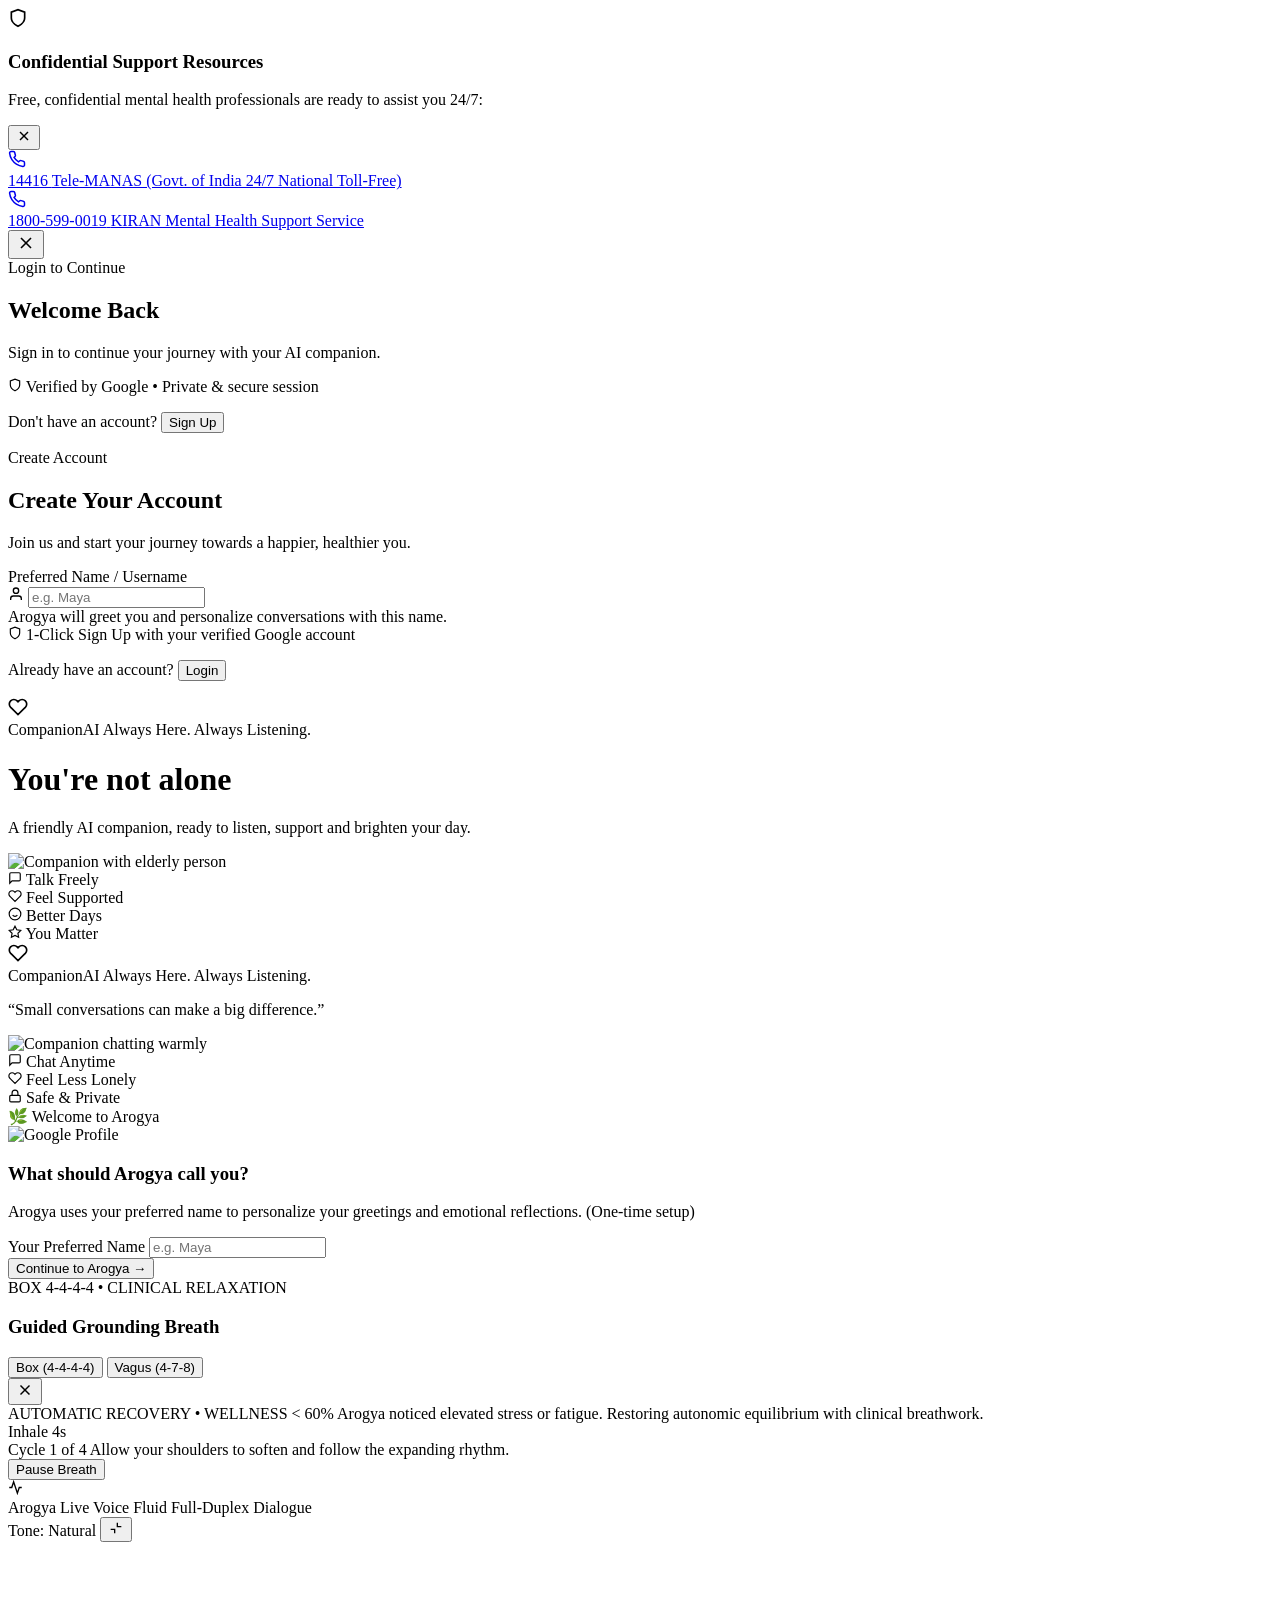
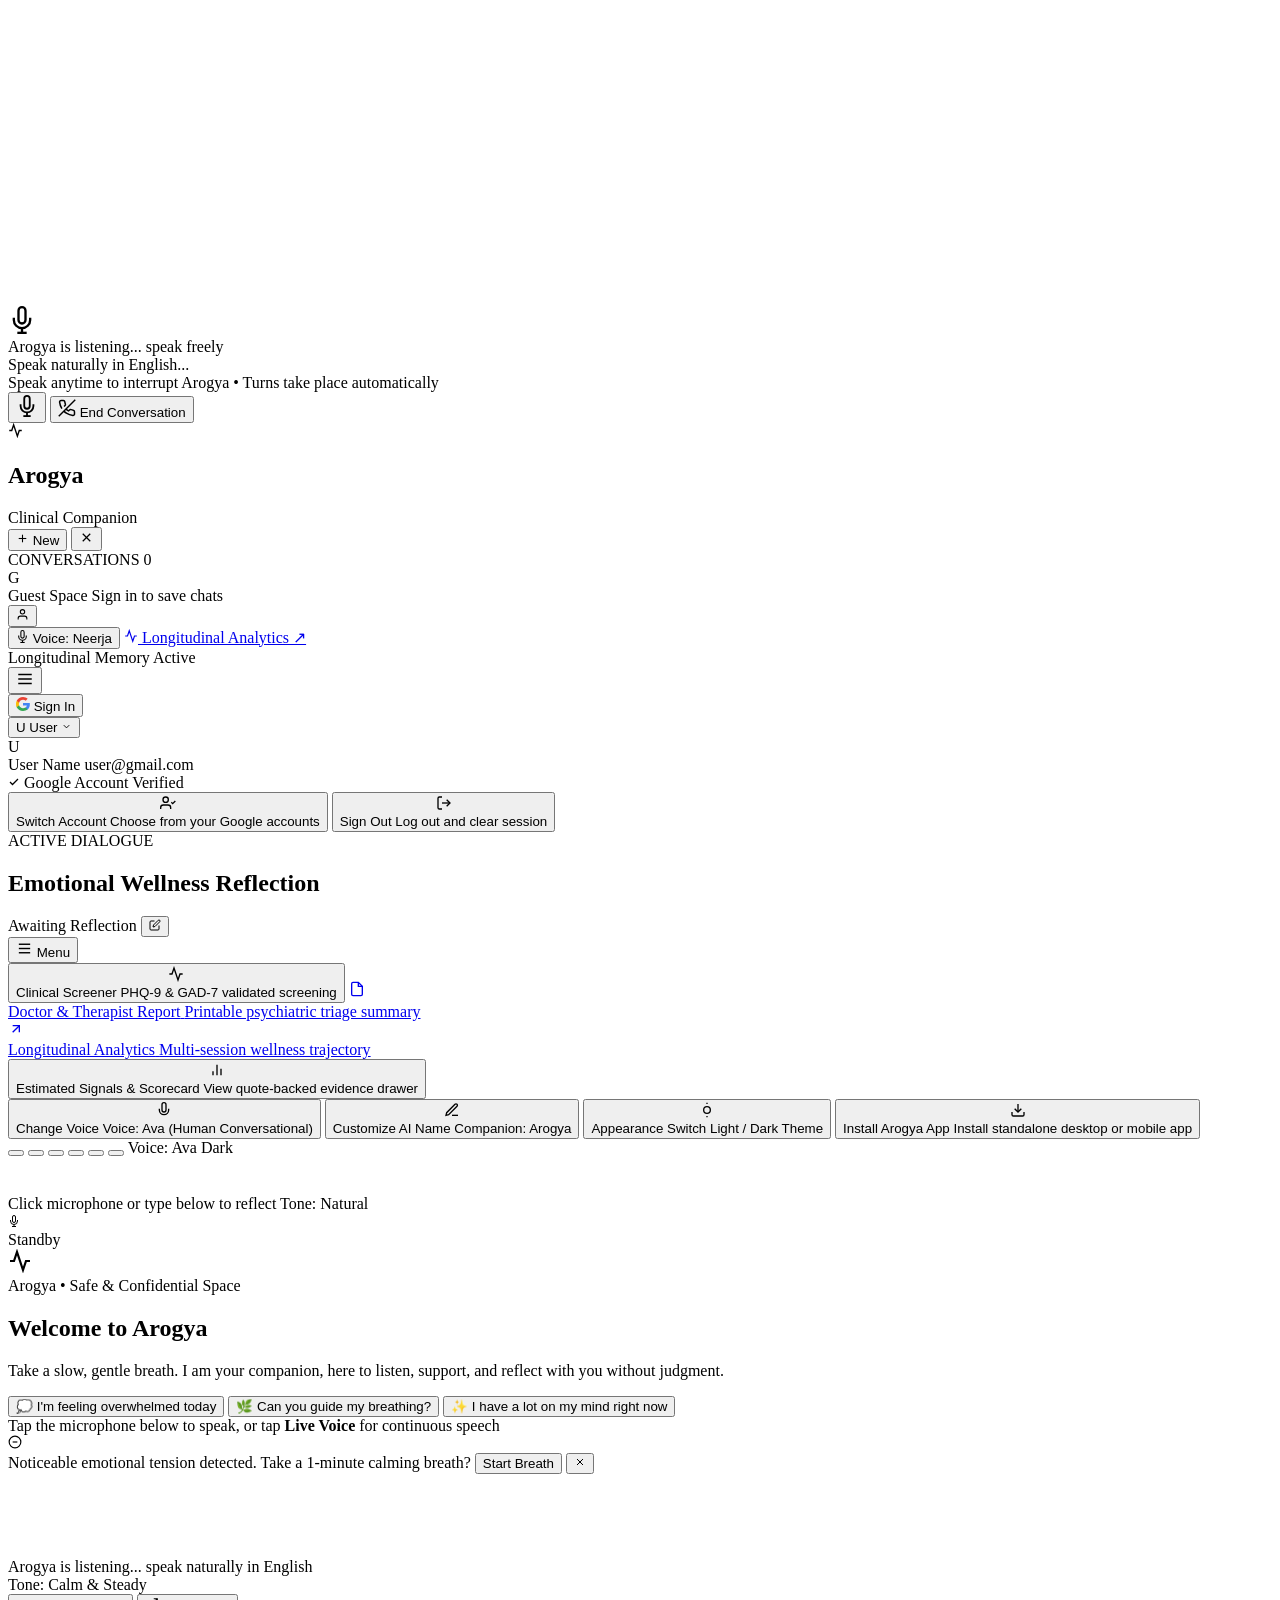
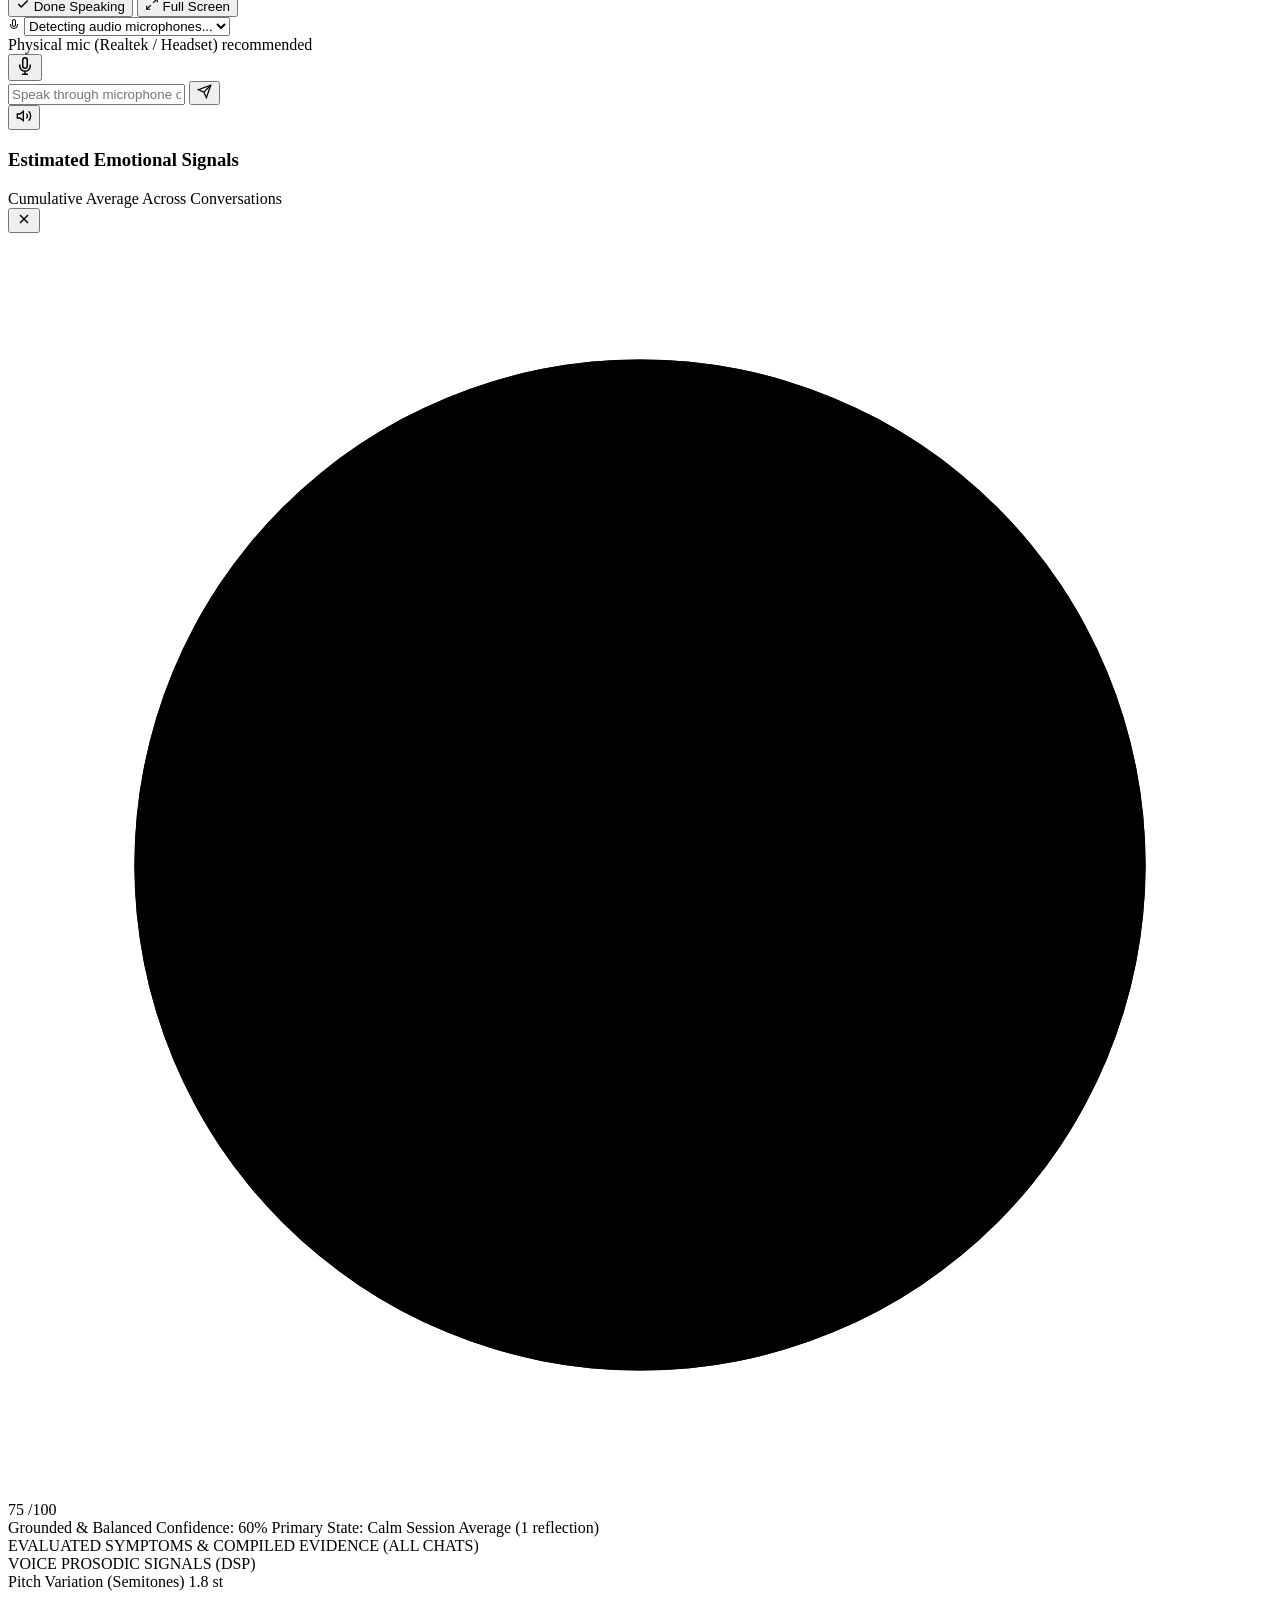
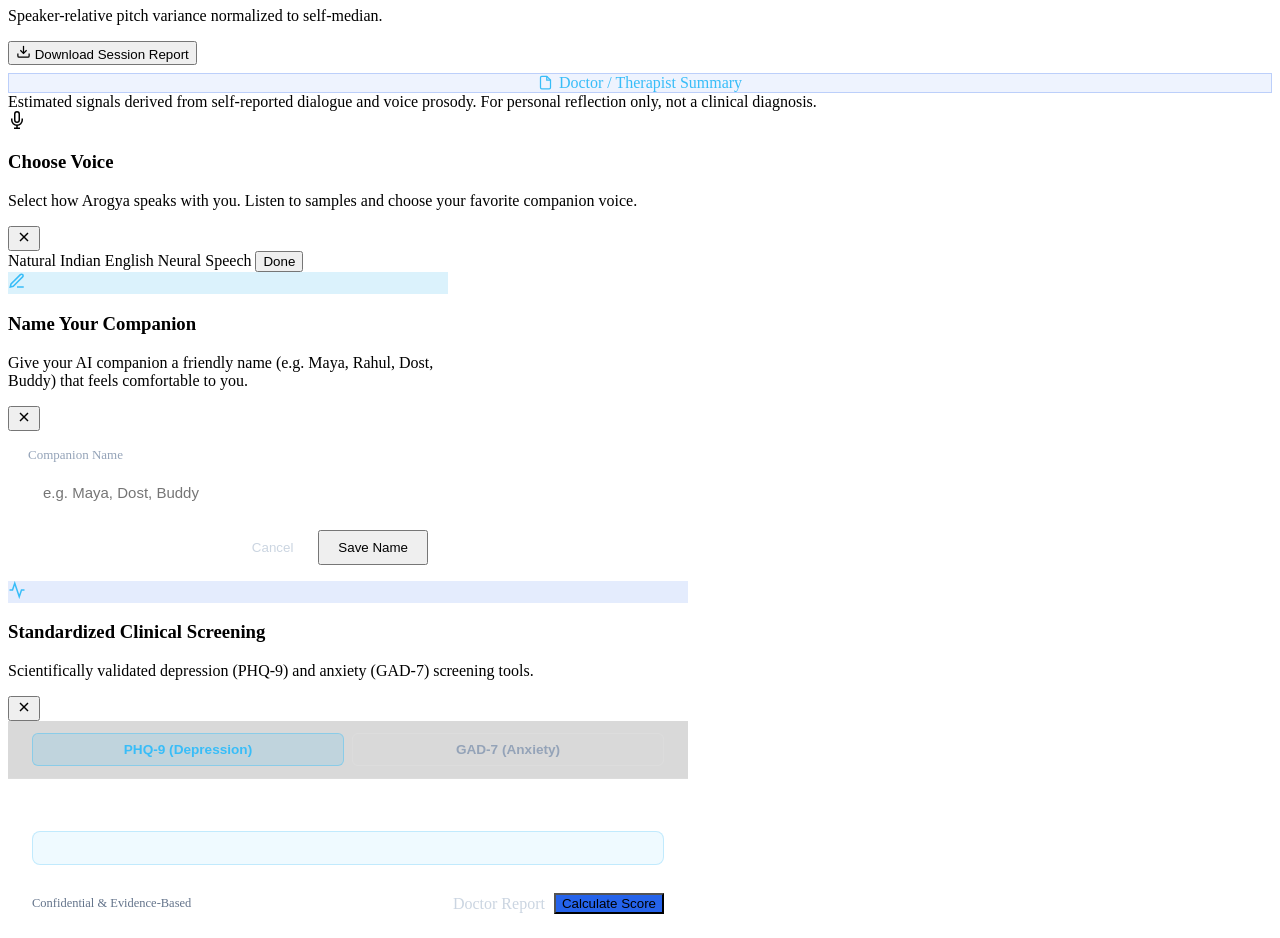
==== mental_health_voice_ai/static/index.html @ 8524fedb "feat: goal guidance without question loops, low-score calming routine, native Tamil audio, and custo" ====
<!DOCTYPE html>
<html lang="en" data-theme="dark">
<head>
    <meta charset="UTF-8">
    <meta name="viewport" content="width=device-width, initial-scale=1.0, maximum-scale=5.0, viewport-fit=cover">
    <title>Arogya • AI Mental Health & Voice Companion</title>
    <meta name="description" content="Speech-to-Speech Emotional Wellbeing Companion with Grounded Self-Reported Evidence and Long-Term Memory.">
    <!-- Google Fonts: Newsreader (Warm Serif), Plus Jakarta Sans (UI Geometric), Space Grotesk (Tabular Instrument) -->
    <link rel="preconnect" href="https://fonts.googleapis.com">
    <link rel="preconnect" href="https://fonts.gstatic.com" crossorigin>
    <link href="https://fonts.googleapis.com/css2?family=Newsreader:ital,opsz,wght@0,6..72,300;0,6..72,400;1,6..72,300;1,6..72,400&family=Plus+Jakarta+Sans:wght@400;500;600;700&family=Space+Grotesk:wght@400;500;600;700&display=swap" rel="stylesheet">
    <link rel="stylesheet" href="/static/style.css">
    <!-- PWA Manifest & Mobile Configuration -->
    <link rel="manifest" href="/manifest.json">
    <meta name="theme-color" content="#0a0a0c">
    <meta name="apple-mobile-web-app-capable" content="yes">
    <meta name="apple-mobile-web-app-status-bar-style" content="black-translucent">
    <meta name="apple-mobile-web-app-title" content="Arogya">
    <link rel="apple-touch-icon" href="/static/assets/icon-192.png">
    <!-- Google Identity Services (GSI) OAuth 2.0 Web SDK -->
    <script src="https://accounts.google.com/gsi/client" async defer></script>
</head>
<body>
    <!-- Crisis Safety Helpline Banner (Hidden by Default) -->
    <div id="crisisModal" class="crisis-modal-overlay hidden">
        <div class="crisis-card">
            <div class="crisis-header">
                <div class="crisis-icon-box">
                    <svg width="20" height="20" viewBox="0 0 24 24" fill="none" stroke="currentColor" stroke-width="2"><path d="M12 22s8-4 8-10V5l-8-3-8 3v7c0 6 8 10 8 10z"/></svg>
                </div>
                <div class="crisis-titles">
                    <h3>Confidential Support Resources</h3>
                    <p>Free, confidential mental health professionals are ready to assist you 24/7:</p>
                </div>
                <button id="closeCrisisBtn" class="crisis-close-btn" title="Dismiss">
                    <svg width="16" height="16" viewBox="0 0 24 24" fill="none" stroke="currentColor" stroke-width="2"><line x1="18" y1="6" x2="6" y2="18"/><line x1="6" y1="6" x2="18" y2="18"/></svg>
                </button>
            </div>
            <div class="crisis-helpline-grid" id="crisisHelplineGrid">
                <a href="tel:14416" class="helpline-badge">
                    <div class="helpline-call-icon">
                        <svg width="18" height="18" viewBox="0 0 24 24" fill="none" stroke="currentColor" stroke-width="2"><path d="M22 16.92v3a2 2 0 0 1-2.18 2 19.79 19.79 0 0 1-8.63-3.07 19.5 19.5 0 0 1-6-6 19.79 19.79 0 0 1-3.07-8.67A2 2 0 0 1 4.11 2h3a2 2 0 0 1 2 1.72 12.84 12.84 0 0 0 .7 2.81 2 2 0 0 1-.45 2.11L8.09 9.91a16 16 0 0 0 6 6l1.27-1.27a2 2 0 0 1 2.11-.45 12.84 12.84 0 0 0 2.81.7A2 2 0 0 1 22 16.92z"/></svg>
                    </div>
                    <div class="helpline-details">
                        <span class="helpline-number tabular-num">14416</span>
                        <span class="helpline-name">Tele-MANAS (Govt. of India 24/7 National Toll-Free)</span>
                    </div>
                </a>
                <a href="tel:18005990019" class="helpline-badge">
                    <div class="helpline-call-icon">
                        <svg width="18" height="18" viewBox="0 0 24 24" fill="none" stroke="currentColor" stroke-width="2"><path d="M22 16.92v3a2 2 0 0 1-2.18 2 19.79 19.79 0 0 1-8.63-3.07 19.5 19.5 0 0 1-6-6 19.79 19.79 0 0 1-3.07-8.67A2 2 0 0 1 4.11 2h3a2 2 0 0 1 2 1.72 12.84 12.84 0 0 0 .7 2.81 2 2 0 0 1-.45 2.11L8.09 9.91a16 16 0 0 0 6 6l1.27-1.27a2 2 0 0 1 2.11-.45 12.84 12.84 0 0 0 2.81.7A2 2 0 0 1 22 16.92z"/></svg>
                    </div>
                    <div class="helpline-details">
                        <span class="helpline-number tabular-num">1800-599-0019</span>
                        <span class="helpline-name">KIRAN Mental Health Support Service</span>
                    </div>
                </a>
            </div>
        </div>
    </div>

    <!-- Modern Sliding Authentication Interface (Login & Sign Up on One Page) -->
    <div id="loginGateModal" class="auth-modal-overlay hidden">
        <div class="auth-slider-shell">
            <!-- Close / Cancel button -->
            <button id="closeLoginGateBtn" class="slider-close-btn" title="Close" type="button">
                <svg width="20" height="20" viewBox="0 0 24 24" fill="none" stroke="currentColor" stroke-width="2"><line x1="18" y1="6" x2="6" y2="18"/><line x1="6" y1="6" x2="18" y2="18"/></svg>
            </button>

            <div class="auth-slider-card" id="authSliderCard">
                <!-- White Forms Container (Holds Login Form & Sign Up Form) -->
                <div class="auth-forms-track">
                    <!-- 1. LOGIN FORM PANEL (Right Side in Login state) -->
                    <div class="auth-form-panel form-panel-login" id="loginFormPanel">
                        <div class="form-header-row">
                            <div class="form-category-tag">
                                <span class="audio-waveform-icon">
                                    <i></i><i></i><i></i><i></i>
                                </span>
                                <span>Login to Continue</span>
                            </div>
                        </div>

                        <div class="form-hero-block">
                            <h2 class="form-title">Welcome Back</h2>
                            <p class="form-subtext">Sign in to continue your journey with your AI companion.</p>
                        </div>

                        <div class="form-action-body">
                            <!-- Google Sign-In Container for Login -->
                            <div class="google-auth-box">
                                <div id="gsiLoginButtonContainer" class="gsi-render-area"></div>
                                <div class="auth-guarantee-note">
                                    <svg width="14" height="14" viewBox="0 0 24 24" fill="none" stroke="currentColor" stroke-width="2"><path d="M12 22s8-4 8-10V5l-8-3-8 3v7c0 6 8 10 8 10z"/></svg>
                                    <span>Verified by Google • Private &amp; secure session</span>
                                </div>
                            </div>
                        </div>

                        <div class="form-footer-block">
                            <p class="switch-link-text">
                                Don't have an account? 
                                <button type="button" class="btn-slider-switch" id="sliderGoToSignUpBtn">Sign Up</button>
                            </p>
                        </div>
                    </div>

                    <!-- 2. SIGN UP FORM PANEL (Left Side in Sign Up state) -->
                    <div class="auth-form-panel form-panel-signup" id="signupFormPanel">
                        <div class="form-header-row">
                            <div class="form-category-tag">
                                <span class="audio-waveform-icon">
                                    <i></i><i></i><i></i><i></i>
                                </span>
                                <span>Create Account</span>
                            </div>
                        </div>

                        <div class="form-hero-block">
                            <h2 class="form-title">Create Your Account</h2>
                            <p class="form-subtext">Join us and start your journey towards a happier, healthier you.</p>
                        </div>

                        <div class="form-action-body">
                            <!-- Preferred Name input field for Sign Up -->
                            <div class="auth-field-group">
                                <label for="signupPreferredNameInput" class="auth-field-label">Preferred Name / Username</label>
                                <div class="auth-field-input-wrap">
                                    <svg class="field-icon" width="16" height="16" viewBox="0 0 24 24" fill="none" stroke="currentColor" stroke-width="2"><path d="M20 21v-2a4 4 0 0 0-4-4H8a4 4 0 0 0-4 4v2"/><circle cx="12" cy="7" r="4"/></svg>
                                    <input type="text" id="signupPreferredNameInput" class="auth-input-element" placeholder="e.g. Maya" maxlength="30" autocomplete="off" />
                                </div>
                                <span class="auth-field-hint">Arogya will greet you and personalize conversations with this name.</span>
                            </div>

                            <!-- Google Sign-Up Container -->
                            <div class="google-auth-box">
                                <div id="gsiSignupButtonContainer" class="gsi-render-area"></div>
                                <div class="auth-guarantee-note">
                                    <svg width="14" height="14" viewBox="0 0 24 24" fill="none" stroke="currentColor" stroke-width="2"><path d="M12 22s8-4 8-10V5l-8-3-8 3v7c0 6 8 10 8 10z"/></svg>
                                    <span>1-Click Sign Up with your verified Google account</span>
                                </div>
                            </div>
                        </div>

                        <div class="form-footer-block">
                            <p class="switch-link-text">
                                Already have an account? 
                                <button type="button" class="btn-slider-switch" id="sliderGoToLoginBtn">Login</button>
                            </p>
                        </div>
                    </div>
                </div>

                <!-- Dark Welcome Sliding Overlay Panel (Smooth horizontal sliding window) -->
                <div class="auth-dark-slider" id="authDarkSlider">
                    <!-- Left Overlay Content (Displayed during Login mode) -->
                    <div class="dark-overlay-content dark-content-login" id="darkContentLogin">
                        <div class="dark-brand-row">
                            <div class="dark-brand-badge">
                                <svg width="20" height="20" viewBox="0 0 24 24" fill="none" stroke="currentColor" stroke-width="2"><path d="M20.84 4.61a5.5 5.5 0 0 0-7.78 0L12 5.67l-1.06-1.06a5.5 5.5 0 0 0-7.78 7.78l1.06 1.06L12 21.23l7.78-7.78 1.06-1.06a5.5 5.5 0 0 0 0-7.78z"/></svg>
                            </div>
                            <div class="dark-brand-meta">
                                <span class="dark-brand-title">CompanionAI</span>
                                <span class="dark-brand-tag">Always Here. Always Listening.</span>
                            </div>
                        </div>

                        <div class="dark-hero-text">
                            <h1 class="dark-hero-heading">You're not alone</h1>
                            <p class="dark-hero-sub">A friendly AI companion, ready to listen, support and brighten your day.</p>
                        </div>

                        <div class="dark-art-frame">
                            <img src="/static/assets/companion_robot_elderly.jpg" alt="Companion with elderly person" class="dark-art-image" />
                        </div>

                        <div class="dark-pill-row">
                            <div class="dark-pill-item">
                                <svg width="14" height="14" viewBox="0 0 24 24" fill="none" stroke="currentColor" stroke-width="2"><path d="M21 15a2 2 0 0 1-2 2H7l-4 4V5a2 2 0 0 1 2-2h14a2 2 0 0 1 2 2z"/></svg>
                                <span>Talk Freely</span>
                            </div>
                            <div class="dark-pill-item">
                                <svg width="14" height="14" viewBox="0 0 24 24" fill="none" stroke="currentColor" stroke-width="2"><path d="M20.84 4.61a5.5 5.5 0 0 0-7.78 0L12 5.67l-1.06-1.06a5.5 5.5 0 0 0-7.78 7.78l1.06 1.06L12 21.23l7.78-7.78 1.06-1.06a5.5 5.5 0 0 0 0-7.78z"/></svg>
                                <span>Feel Supported</span>
                            </div>
                            <div class="dark-pill-item">
                                <svg width="14" height="14" viewBox="0 0 24 24" fill="none" stroke="currentColor" stroke-width="2"><circle cx="12" cy="12" r="10"/><path d="M8 14s1.5 2 4 2 4-2 4-2"/><line x1="9" y1="9" x2="9.01" y2="9"/><line x1="15" y1="9" x2="15.01" y2="9"/></svg>
                                <span>Better Days</span>
                            </div>
                            <div class="dark-pill-item">
                                <svg width="14" height="14" viewBox="0 0 24 24" fill="none" stroke="currentColor" stroke-width="2"><polygon points="12 2 15.09 8.26 22 9.27 17 14.14 18.18 21.02 12 17.77 5.82 21.02 7 14.14 2 9.27 8.91 8.26 12 2"/></svg>
                                <span>You Matter</span>
                            </div>
                        </div>
                    </div>

                    <!-- Right Overlay Content (Displayed during Sign Up mode) -->
                    <div class="dark-overlay-content dark-content-signup" id="darkContentSignup">
                        <div class="dark-brand-row">
                            <div class="dark-brand-badge">
                                <svg width="20" height="20" viewBox="0 0 24 24" fill="none" stroke="currentColor" stroke-width="2"><path d="M20.84 4.61a5.5 5.5 0 0 0-7.78 0L12 5.67l-1.06-1.06a5.5 5.5 0 0 0-7.78 7.78l1.06 1.06L12 21.23l7.78-7.78 1.06-1.06a5.5 5.5 0 0 0 0-7.78z"/></svg>
                            </div>
                            <div class="dark-brand-meta">
                                <span class="dark-brand-title">CompanionAI</span>
                                <span class="dark-brand-tag">Always Here. Always Listening.</span>
                            </div>
                        </div>

                        <div class="dark-hero-text">
                            <p class="dark-quote-text">“Small conversations can make a big difference.”</p>
                        </div>

                        <div class="dark-art-frame">
                            <img src="/static/assets/companion_robot_chatting.jpg" alt="Companion chatting warmly" class="dark-art-image" />
                        </div>

                        <div class="dark-pill-row">
                            <div class="dark-pill-item">
                                <svg width="14" height="14" viewBox="0 0 24 24" fill="none" stroke="currentColor" stroke-width="2"><path d="M21 15a2 2 0 0 1-2 2H7l-4 4V5a2 2 0 0 1 2-2h14a2 2 0 0 1 2 2z"/></svg>
                                <span>Chat Anytime</span>
                            </div>
                            <div class="dark-pill-item">
                                <svg width="14" height="14" viewBox="0 0 24 24" fill="none" stroke="currentColor" stroke-width="2"><path d="M20.84 4.61a5.5 5.5 0 0 0-7.78 0L12 5.67l-1.06-1.06a5.5 5.5 0 0 0-7.78 7.78l1.06 1.06L12 21.23l7.78-7.78 1.06-1.06a5.5 5.5 0 0 0 0-7.78z"/></svg>
                                <span>Feel Less Lonely</span>
                            </div>
                            <div class="dark-pill-item">
                                <svg width="14" height="14" viewBox="0 0 24 24" fill="none" stroke="currentColor" stroke-width="2"><rect x="3" y="11" width="18" height="11" rx="2" ry="2"/><path d="M7 11V7a5 5 0 0 1 10 0v4"/></svg>
                                <span>Safe &amp; Private</span>
                            </div>
                        </div>
                    </div>
                </div>
            </div>
        </div>
    </div>

    <!-- 1-Time User Display Name Entry Modal (One-time setup after initial Google login) -->
    <div id="onboardingNameModal" class="auth-modal-overlay hidden">
        <div class="auth-modal-card onboarding-card">
            <div class="auth-modal-header">
                <div class="auth-brand-badge">
                    <span>🌿 Welcome to Arogya</span>
                </div>
            </div>

            <div class="auth-modal-body">
                <div class="onboarding-avatar-preview">
                    <img id="onboardingUserAvatar" class="onboarding-avatar-img" src="" alt="Google Profile" />
                </div>
                <h3 class="auth-modal-title">What should Arogya call you?</h3>
                <p class="auth-modal-desc">
                    Arogya uses your preferred name to personalize your greetings and emotional reflections. (One-time setup)
                </p>

                <form id="onboardingNameForm" class="onboarding-form" onsubmit="return false;">
                    <div class="onboarding-input-wrap">
                        <label for="onboardingNameInput" class="onboarding-label">Your Preferred Name</label>
                        <input type="text" id="onboardingNameInput" class="onboarding-input" placeholder="e.g. Maya" maxlength="30" required autocomplete="off" />
                    </div>
                    <button type="submit" id="submitOnboardingBtn" class="btn-onboarding-submit">
                        <span>Continue to Arogya →</span>
                    </button>
                </form>
            </div>
        </div>
    </div>

    <!-- Guided Calming Grounding Overlay (Box 4-4-4-4 & 4-7-8 Breathing with High-End Concentric Animation) -->
    <div id="groundingModal" class="grounding-modal-overlay hidden">
        <div class="grounding-container">
            <div class="grounding-header">
                <div class="grounding-title-group">
                    <span class="grounding-mode-badge" id="groundingModeBadge">BOX 4-4-4-4 • CLINICAL RELAXATION</span>
                    <h3 class="grounding-title">Guided Grounding Breath</h3>
                </div>
                <div class="grounding-controls-top">
                    <div class="breathing-mode-selector">
                        <button class="mode-btn active" id="modeBoxBtn" data-mode="box">Box (4-4-4-4)</button>
                        <button class="mode-btn" id="mode478Btn" data-mode="478">Vagus (4-7-8)</button>
                    </div>
                    <button id="closeGroundingBtn" class="crisis-close-btn" title="Exit Exercise">
                        <svg width="18" height="18" viewBox="0 0 24 24" fill="none" stroke="currentColor" stroke-width="2"><line x1="18" y1="6" x2="6" y2="18"/><line x1="6" y1="6" x2="18" y2="18"/></svg>
                    </button>
                </div>
            </div>

            <!-- Automatic Grounding Alert Banner (Triggers automatically when wellness < 60%) -->
            <div id="automaticGroundingBanner" class="auto-grounding-banner hidden">
                <span class="auto-badge">AUTOMATIC RECOVERY • WELLNESS &lt; 60%</span>
                <span class="auto-desc">Arogya noticed elevated stress or fatigue. Restoring autonomic equilibrium with clinical breathwork.</span>
            </div>

            <!-- Concentric Pulsing Breathing Animation Engine -->
            <div class="breathing-stage">
                <div class="breathing-ring ring-outer" id="ringOuter"></div>
                <div class="breathing-ring ring-middle" id="ringMiddle"></div>
                <div class="breathing-ring ring-inner" id="ringInner">
                    <div class="breathing-core">
                        <span class="phase-instruction" id="phaseInstruction">Inhale</span>
                        <span class="phase-countdown tabular-num" id="phaseCountdown">4s</span>
                    </div>
                </div>
            </div>

            <div class="grounding-footer">
                <div class="cycle-tracker">
                    <span class="cycle-text" id="cycleTrackerText">Cycle 1 of 4</span>
                    <span class="breathing-tip" id="breathingTip">Allow your shoulders to soften and follow the expanding rhythm.</span>
                </div>
                <button id="toggleBreathingBtn" class="btn-breathing-action">Pause Breath</button>
            </div>
        </div>
    </div>

    <!-- ChatGPT-Style Immersive Voice Mode Modal (Spectacular Reactive Sound & Tone Orb + Interruption + End Conversation) -->
    <div id="chatgptVoiceModal" class="chatgpt-voice-modal hidden">
        <div class="chatgpt-voice-backdrop"></div>
        <div class="chatgpt-voice-container">
            <!-- Top Bar -->
            <div class="chatgpt-voice-topbar">
                <div class="voice-topbar-brand">
                    <div class="brand-symbol">
                        <svg width="15" height="15" viewBox="0 0 24 24" fill="none" stroke="currentColor" stroke-width="2.2"><polyline points="22 12 18 12 15 21 9 3 6 12 2 12"/></svg>
                    </div>
                    <div class="voice-topbar-meta">
                        <span class="voice-mode-title">Arogya Live Voice</span>
                        <span class="voice-mode-sub" id="voiceSessionSubtitle">Fluid Full-Duplex Dialogue</span>
                    </div>
                </div>
                <div class="voice-topbar-actions">
                    <span class="voice-modal-tone-badge" id="modalToneBadge">Tone: Natural</span>
                    <button id="modalMinimizeBtn" class="btn-voice-minimize" title="Return to Chat View">
                        <svg width="16" height="16" viewBox="0 0 24 24" fill="none" stroke="currentColor" stroke-width="2"><polyline points="4 14 10 14 10 20"/><polyline points="20 10 14 10 14 4"/></svg>
                    </button>
                </div>
            </div>

            <!-- Central Stage: Spectacular Sound & Tone Reactive Voice Orb -->
            <div class="chatgpt-voice-stage">
                <div class="voice-orb-wrapper" id="voiceOrbWrapper">
                    <canvas id="voiceOrbCanvas" width="360" height="360"></canvas>
                    <div class="voice-orb-center-badge" id="voiceOrbCenterBadge">
                        <svg class="orb-mic-icon" width="28" height="28" viewBox="0 0 24 24" fill="none" stroke="currentColor" stroke-width="2">
                            <path d="M12 1a3 3 0 0 0-3 3v8a3 3 0 0 0 6 0V4a3 3 0 0 0-3-3z"/>
                            <path d="M19 10v2a7 7 0 0 1-14 0v-2"/>
                            <line x1="12" y1="19" x2="12" y2="23"/>
                            <line x1="8" y1="23" x2="16" y2="23"/>
                        </svg>
                    </div>
                </div>

                <!-- Live State, Subtitles, and Interruption Prompt -->
                <div class="voice-dialogue-card">
                    <div class="voice-state-pill" id="modalVoiceStatePill">
                        <span class="voice-pulsing-dot"></span>
                        <span id="modalVoiceStateText">Arogya is listening... speak freely</span>
                    </div>
                    <div class="voice-live-caption-area">
                        <div class="voice-user-live-text" id="modalUserLiveText">Speak naturally in English...</div>
                        <div class="voice-ai-live-text" id="modalAiLiveText"></div>
                    </div>
                    <div class="voice-interrupt-tip" id="voiceInterruptTip">
                        Speak anytime to interrupt Arogya • Turns take place automatically
                    </div>
                </div>
            </div>

            <!-- Bottom Control Bar with End Conversation Button -->
            <div class="chatgpt-voice-bottombar">
                <button id="modalMicToggleBtn" class="btn-voice-mic-large recording" title="Tap to finish turn or mute">
                    <svg width="22" height="22" viewBox="0 0 24 24" fill="none" stroke="currentColor" stroke-width="2">
                        <path d="M12 1a3 3 0 0 0-3 3v8a3 3 0 0 0 6 0V4a3 3 0 0 0-3-3z"/>
                        <path d="M19 10v2a7 7 0 0 1-14 0v-2"/>
                        <line x1="12" y1="19" x2="12" y2="23"/>
                        <line x1="8" y1="23" x2="16" y2="23"/>
                    </svg>
                </button>

                <!-- End Conversation Button: Closes voice mode and lists out full conversation transcript -->
                <button id="endConversationBtn" class="btn-end-conversation" title="End voice conversation and view full dialogue transcript">
                    <svg width="18" height="18" viewBox="0 0 24 24" fill="none" stroke="currentColor" stroke-width="2">
                        <path d="M10.68 13.31a16 16 0 0 0 3.41 2.6l1.27-1.27a2 2 0 0 1 2.11-.45 12.84 12.84 0 0 0 2.81.7 2 2 0 0 1 1.72 2v3a2 2 0 0 1-2.18 2 19.79 19.79 0 0 1-8.63-3.07 19.42 19.42 0 0 1-3.33-2.67m-2.67-3.34a19.79 19.79 0 0 1-3.07-8.63A2 2 0 0 1 4.11 2h3a2 2 0 0 1 2 1.72 12.84 12.84 0 0 0 .7 2.81 2 2 0 0 1-.45 2.11L8.09 9.91"/>
                        <line x1="23" y1="1" x2="1" y2="23"/>
                    </svg>
                    <span>End Conversation</span>
                </button>
            </div>
        </div>
    </div>

    <!-- App Layout: Wide Tranquil Two-Column with Slide-over Insights Drawer -->
    <div class="app-layout" id="appLayout">
        <!-- LEFT SIDEBAR: Sessions History & Voice Engine Switcher -->
        <aside class="sidebar" id="sidebar">
            <div class="sidebar-header">
                <div class="brand">
                    <div class="brand-symbol">
                        <svg width="15" height="15" viewBox="0 0 24 24" fill="none" stroke="currentColor" stroke-width="2.2"><polyline points="22 12 18 12 15 21 9 3 6 12 2 12"/></svg>
                    </div>
                    <div class="brand-info">
                        <h1 class="brand-title">Arogya</h1>
                        <span class="brand-tagline">Clinical Companion</span>
                    </div>
                </div>
                <div class="sidebar-header-actions">
                    <button id="newSessionBtn" class="btn-new-session" title="Start New Session">
                        <svg width="13" height="13" viewBox="0 0 24 24" fill="none" stroke="currentColor" stroke-width="2"><line x1="12" y1="5" x2="12" y2="19"/><line x1="5" y1="12" x2="19" y2="12"/></svg>
                        <span>New</span>
                    </button>
                    <button id="closeSidebarBtn" class="close-sidebar-btn" title="Close Sidebar">
                        <svg width="15" height="15" viewBox="0 0 24 24" fill="none" stroke="currentColor" stroke-width="2"><line x1="18" y1="6" x2="6" y2="18"></line><line x1="6" y1="6" x2="18" y2="18"></line></svg>
                    </button>
                </div>
            </div>

            <!-- Sessions List -->
            <div class="sessions-section">
                <div class="section-title-row">
                    <span class="panel-section-label">CONVERSATIONS</span>
                    <span class="session-count-tag tabular-num" id="sessionCountTag">0</span>
                </div>
                <div class="sessions-list" id="sessionsList">
                    <!-- Populated dynamically -->
                </div>
            </div>

            <div class="sidebar-footer">
                <!-- User Profile Card in Sidebar -->
                <div class="sidebar-user-card" id="sidebarUserCard">
                    <div class="sidebar-user-avatar" id="sidebarUserAvatar">G</div>
                    <div class="sidebar-user-meta">
                        <span class="sidebar-user-name" id="sidebarUserName">Guest Space</span>
                        <span class="sidebar-user-status" id="sidebarUserEmail">Sign in to save chats</span>
                    </div>
                    <button id="sidebarAuthBtn" class="btn-sidebar-auth" title="Manage Account / Switch User">
                        <svg width="13" height="13" viewBox="0 0 24 24" fill="none" stroke="currentColor" stroke-width="2"><path d="M20 21v-2a4 4 0 0 0-4-4H8a4 4 0 0 0-4 4v2"/><circle cx="12" cy="7" r="4"/></svg>
                    </button>
                </div>
                <button type="button" id="sidebarVoiceSelectorBtn" class="btn-sidebar-voice" title="Choose Voice Model">
                    <svg width="13" height="13" viewBox="0 0 24 24" fill="none" stroke="currentColor" stroke-width="2">
                        <path d="M12 1a3 3 0 0 0-3 3v8a3 3 0 0 0 6 0V4a3 3 0 0 0-3-3z"/>
                        <path d="M19 10v2a7 7 0 0 1-14 0v-2"/>
                        <line x1="12" y1="19" x2="12" y2="23"/>
                        <line x1="8" y1="23" x2="16" y2="23"/>
                    </svg>
                    <span id="sidebarVoiceLabel">Voice: Neerja</span>
                </button>
                <a href="/analytics" class="btn-sidebar-analytics" id="sidebarAnalyticsLink" title="View Longitudinal Analytics & Trajectory">
                    <svg width="14" height="14" viewBox="0 0 24 24" fill="none" stroke="currentColor" stroke-width="2"><polyline points="22 12 18 12 15 21 9 3 6 12 2 12"/></svg>
                    <span>Longitudinal Analytics ↗</span>
                </a>
                <div class="memory-indicator">
                    <span class="memory-dot"></span>
                    <span>Longitudinal Memory Active</span>
                </div>
            </div>
        </aside>

        <!-- Mobile Sidebar Backdrop -->
        <div id="sidebarBackdrop" class="sidebar-backdrop hidden"></div>

        <!-- CENTER STAGE: Clean, Spacious Conversation Stream -->
        <main class="main-stage">
            <header class="stage-header">
                <div class="header-left">
                    <button id="mobileMenuBtn" class="mobile-menu-btn" title="Open Sessions Sidebar">
                        <svg width="18" height="18" viewBox="0 0 24 24" fill="none" stroke="currentColor" stroke-width="2"><line x1="3" y1="12" x2="21" y2="12"></line><line x1="3" y1="6" x2="21" y2="6"></line><line x1="3" y1="18" x2="21" y2="18"></line></svg>
                    </button>

                    <!-- Top-Left Corner User Profile Widget & Pop-like Window -->
                    <div class="user-corner-widget" id="userCornerWidget">
                        <!-- Sign In Button (Displayed when logged out) -->
                        <button id="authSignInBtn" class="btn-corner-signin hidden" title="Sign In with Google">
                            <svg class="google-icon" width="14" height="14" viewBox="0 0 24 24">
                                <path fill="#4285F4" d="M23.745 12.27c0-.7-.06-1.4-.19-2.07H12v4.51h6.6c-.29 1.52-1.14 2.8-2.4 3.66v3.05h3.88c2.27-2.09 3.665-5.17 3.665-9.15z"/>
                                <path fill="#34A853" d="M12 24c3.24 0 5.95-1.08 7.93-2.91l-3.88-3.05c-1.08.72-2.45 1.16-4.05 1.16-3.12 0-5.77-2.1-6.72-4.93H1.24v3.15C3.26 21.46 7.34 24 12 24z"/>
                                <path fill="#FBBC05" d="M5.28 14.27c-.25-.72-.38-1.49-.38-2.27s.13-1.55.38-2.27V6.58H1.24C.45 8.16 0 9.98 0 12c0 2.02.45 3.84 1.24 5.42l4.04-3.15z"/>
                                <path fill="#EA4335" d="M12 4.75c1.77 0 3.35.61 4.6 1.8l3.42-3.42C17.95 1.19 15.24 0 12 0 7.34 0 3.26 2.54 1.24 6.58l4.04 3.15c.95-2.83 3.6-4.98 6.72-4.98z"/>
                            </svg>
                            <span>Sign In</span>
                        </button>

                        <!-- User Profile Pill (Displayed when logged in) -->
                        <div id="userProfileDropdown" class="user-corner-pill-wrap hidden">
                            <button id="userProfileBtn" class="btn-corner-user-pill" aria-haspopup="true" aria-expanded="false" title="Google Account Details">
                                <img id="userAvatarImg" class="corner-avatar-img hidden" src="" alt="Avatar" style="display:none;">
                                <span id="userAvatarFallback" class="corner-avatar-fallback">U</span>
                                <span id="userNameLabel" class="corner-user-name">User</span>
                                <svg class="pill-caret" width="11" height="11" viewBox="0 0 24 24" fill="none" stroke="currentColor" stroke-width="2"><polyline points="6 9 12 15 18 9"/></svg>
                            </button>

                            <!-- Pop-like Window containing User Info, Switch Account, and Sign Out -->
                            <div id="userProfilePopup" class="user-corner-popup hidden">
                                <div class="popup-user-card">
                                    <div class="popup-avatar-wrap">
                                        <img id="popupUserAvatar" class="popup-user-avatar hidden" src="" alt="Google Profile" style="display:none;" />
                                        <span id="popupUserAvatarFallback" class="popup-avatar-fallback">U</span>
                                        <span class="popup-online-dot" title="Authenticated with Google"></span>
                                    </div>
                                    <div class="popup-user-details">
                                        <span class="popup-user-name" id="popupUserName">User Name</span>
                                        <span class="popup-user-email" id="popupUserEmail">user@gmail.com</span>
                                        <div class="popup-verified-tag">
                                            <svg width="12" height="12" viewBox="0 0 24 24" fill="none" stroke="currentColor" stroke-width="2.5"><polyline points="20 6 9 17 4 12"/></svg>
                                            <span>Google Account Verified</span>
                                        </div>
                                    </div>
                                </div>

                                <div class="popup-divider"></div>

                                <div class="popup-action-list">
                                    <!-- Switch Account Button: Prompts Google Account Chooser -->
                                    <button id="switchAccountBtn" class="popup-action-btn switch-account-btn" title="Choose from your available Google accounts">
                                        <svg width="16" height="16" viewBox="0 0 24 24" fill="none" stroke="currentColor" stroke-width="2">
                                            <path d="M16 21v-2a4 4 0 0 0-4-4H5a4 4 0 0 0-4 4v2"/>
                                            <circle cx="8.5" cy="7" r="4"/>
                                            <polyline points="17 11 19 13 23 9"/>
                                        </svg>
                                        <div class="action-btn-text">
                                            <span class="action-btn-title">Switch Account</span>
                                            <span class="action-btn-sub">Choose from your Google accounts</span>
                                        </div>
                                    </button>

                                    <!-- Sign Out Button -->
                                    <button id="signOutBtn" class="popup-action-btn sign-out-btn" title="Sign out of Arogya">
                                        <svg width="16" height="16" viewBox="0 0 24 24" fill="none" stroke="currentColor" stroke-width="2">
                                            <path d="M9 21H5a2 2 0 0 1-2-2V5a2 2 0 0 1 2-2h4"/>
                                            <polyline points="16 17 21 12 16 7"/>
                                            <line x1="21" y1="12" x2="9" y2="12"/>
                                        </svg>
                                        <div class="action-btn-text">
                                            <span class="action-btn-title">Sign Out</span>
                                            <span class="action-btn-sub">Log out and clear session</span>
                                        </div>
                                    </button>
                                </div>
                            </div>
                        </div>
                    </div>

                    <div class="header-title-meta">
                        <span class="session-category" id="currentSessionBadge">ACTIVE DIALOGUE</span>
                        <div class="heading-editable-wrap">
                            <h2 class="session-heading" id="currentSessionTitle">Emotional Wellness Reflection</h2>
                            <span class="header-score-pill score-neutral" id="headerScorePill" title="Live Mental Health Wellness Score">Awaiting Reflection</span>
                            <button id="editSessionTitleBtn" class="btn-icon-subtle" title="Rename Session">
                                <svg width="12" height="12" viewBox="0 0 24 24" fill="none" stroke="currentColor" stroke-width="2"><path d="M11 4H4a2 2 0 0 0-2 2v14a2 2 0 0 0 2 2h14a2 2 0 0 0 2-2v-7"/><path d="M18.5 2.5a2.121 2.121 0 0 1 3 3L12 15l-4 1 1-4 9.5-9.5z"/></svg>
                            </button>
                        </div>
                    </div>
                </div>

                <div class="header-right header-menu-container">
                    <!-- Single Consolidated Top-Right Menu Button -->
                    <button id="headerMoreMenuBtn" class="btn-header-menu" title="Menu & Options" aria-label="Menu and Options">
                        <svg width="17" height="17" viewBox="0 0 24 24" fill="none" stroke="currentColor" stroke-width="2">
                            <line x1="4" y1="6" x2="20" y2="6"></line>
                            <line x1="4" y1="12" x2="20" y2="12"></line>
                            <line x1="4" y1="18" x2="20" y2="18"></line>
                        </svg>
                        <span>Menu</span>
                    </button>

                    <!-- Floating Dropdown Menu -->
                    <div id="headerDropdownMenu" class="header-dropdown-menu hidden">
                        <button id="menuClinicalBtn" class="header-menu-item" type="button">
                            <svg width="16" height="16" viewBox="0 0 24 24" fill="none" stroke="currentColor" stroke-width="2"><path d="M22 12h-4l-3 9L9 3l-3 9H2"/></svg>
                            <div class="header-menu-item-text">
                                <span class="header-menu-item-title">Clinical Screener</span>
                                <span class="header-menu-item-desc">PHQ-9 & GAD-7 validated screening</span>
                            </div>
                        </button>

                        <a href="/api/clinical/report/doctor-summary" target="_blank" class="header-menu-item" id="menuDoctorReportBtn">
                            <svg width="16" height="16" viewBox="0 0 24 24" fill="none" stroke="currentColor" stroke-width="2"><path d="M14 2H6a2 2 0 0 0-2 2v16a2 2 0 0 0 2 2h12a2 2 0 0 0 2-2V8z"/><polyline points="14 2 14 8 20 8"/></svg>
                            <div class="header-menu-item-text">
                                <span class="header-menu-item-title">Doctor & Therapist Report</span>
                                <span class="header-menu-item-desc">Printable psychiatric triage summary</span>
                            </div>
                        </a>

                        <a href="/analytics" class="header-menu-item" id="menuAnalyticsBtn">
                            <svg width="16" height="16" viewBox="0 0 24 24" fill="none" stroke="currentColor" stroke-width="2"><line x1="7" y1="17" x2="17" y2="7"/><polyline points="7 7 17 7 17 17"/></svg>
                            <div class="header-menu-item-text">
                                <span class="header-menu-item-title">Longitudinal Analytics</span>
                                <span class="header-menu-item-desc">Multi-session wellness trajectory</span>
                            </div>
                        </a>

                        <button id="menuInsightsBtn" class="header-menu-item" type="button">
                            <svg width="16" height="16" viewBox="0 0 24 24" fill="none" stroke="currentColor" stroke-width="2"><path d="M18 20V10M12 20V4M6 20v-6"/></svg>
                            <div class="header-menu-item-text">
                                <span class="header-menu-item-title">Estimated Signals & Scorecard</span>
                                <span class="header-menu-item-desc">View quote-backed evidence drawer</span>
                            </div>
                        </button>

                        <div class="header-menu-divider"></div>

                        <button id="menuVoiceSelectorBtn" class="header-menu-item" type="button">
                            <svg width="16" height="16" viewBox="0 0 24 24" fill="none" stroke="currentColor" stroke-width="2"><path d="M12 1a3 3 0 0 0-3 3v8a3 3 0 0 0 6 0V4a3 3 0 0 0-3-3z"/><path d="M19 10v2a7 7 0 0 1-14 0v-2"/></svg>
                            <div class="header-menu-item-text">
                                <span class="header-menu-item-title">Change Voice</span>
                                <span class="header-menu-item-desc" id="menuCurrentVoiceLabel">Voice: Ava (Human Conversational)</span>
                            </div>
                        </button>

                        <button id="menuCompanionNameBtn" class="header-menu-item" type="button">
                            <svg width="16" height="16" viewBox="0 0 24 24" fill="none" stroke="currentColor" stroke-width="2"><path d="M12 20h9"/><path d="M16.5 3.5a2.121 2.121 0 0 1 3 3L7 19l-4 1 1-4L16.5 3.5z"/></svg>
                            <div class="header-menu-item-text">
                                <span class="header-menu-item-title">Customize AI Name</span>
                                <span class="header-menu-item-desc" id="menuCompanionNameLabel">Companion: Arogya</span>
                            </div>
                        </button>

                        <button id="menuThemeBtn" class="header-menu-item" type="button">
                            <svg class="theme-icon-sun" width="16" height="16" viewBox="0 0 24 24" fill="none" stroke="currentColor" stroke-width="2"><circle cx="12" cy="12" r="5"></circle><line x1="12" y1="1" x2="12" y2="3"></line><line x1="12" y1="21" x2="12" y2="23"></line></svg>
                            <div class="header-menu-item-text">
                                <span class="header-menu-item-title">Appearance</span>
                                <span class="header-menu-item-desc" id="menuThemeDesc">Switch Light / Dark Theme</span>
                            </div>
                        </button>

                        <button id="menuInstallAppBtn" class="header-menu-item hidden" type="button">
                            <svg width="16" height="16" viewBox="0 0 24 24" fill="none" stroke="currentColor" stroke-width="2"><path d="M21 15v4a2 2 0 0 1-2 2H5a2 2 0 0 1-2-2v-4"/><polyline points="7 10 12 15 17 10"/><line x1="12" y1="15" x2="12" y2="3"/></svg>
                            <div class="header-menu-item-text">
                                <span class="header-menu-item-title">Install Arogya App</span>
                                <span class="header-menu-item-desc">Install standalone desktop or mobile app</span>
                            </div>
                        </button>
                    </div>

                    <!-- Hidden alias anchors for programmatic triggers -->
                    <button id="openVoiceModeBtn" class="hidden"></button>
                    <button id="openClinicalModalBtn" class="hidden"></button>
                    <button id="toggleInsightsBtn" class="hidden"></button>
                    <button id="openVoiceSelectorBtn" class="hidden"></button>
                    <button id="themeToggleBtn" class="hidden"></button>
                    <button id="installPwaBtn" class="hidden"></button>
                    <span id="headerVoiceLabel" class="hidden">Voice: Ava</span>
                    <span id="themeLabel" class="hidden">Dark</span>
                </div>
            </header>

            <!-- Spectacular Sound & Tone Ribbon & VU Meter -->
            <div class="voice-ribbon-bar" id="voiceRibbonBar">
                <div class="voice-ribbon-left">
                    <div class="voice-waveform-wrap">
                        <canvas id="waveformCanvas" width="220" height="34"></canvas>
                    </div>
                    <span class="voice-status-caption" id="orbCaption">Click microphone or type below to reflect</span>
                    <span class="voice-tone-pill hidden" id="voiceTonePill">Tone: Natural</span>
                </div>
                <!-- Precision VU Meter -->
                <div class="mic-meter-box" id="micMeterBox">
                    <svg width="12" height="12" viewBox="0 0 24 24" fill="none" stroke="currentColor" stroke-width="2"><path d="M12 1a3 3 0 0 0-3 3v8a3 3 0 0 0 6 0V4a3 3 0 0 0-3-3z"/><path d="M19 10v2a7 7 0 0 1-14 0v-2"/><line x1="12" y1="19" x2="12" y2="23"/><line x1="8" y1="23" x2="16" y2="23"/></svg>
                    <div class="mic-meter-bar-track">
                        <div class="mic-meter-bar-fill" id="micMeterFill"></div>
                    </div>
                    <span class="mic-meter-status-text tabular-num" id="micMeterStatus">Standby</span>
                </div>
            </div>

            <!-- Chat Stream (Captions & Spoken Words Hero Stage) -->
            <div class="chat-stream" id="chatStream">
                <!-- Initial Serene Welcome State (Prevents blank void & guides user) -->
                <div class="chat-welcome-card" id="chatWelcomeCard">
                    <div class="welcome-symbol-halo">
                        <svg width="24" height="24" viewBox="0 0 24 24" fill="none" stroke="currentColor" stroke-width="2.2"><polyline points="22 12 18 12 15 21 9 3 6 12 2 12"/></svg>
                    </div>
                    <div class="welcome-badge">
                        <span class="welcome-pulse-dot"></span>
                        <span>Arogya • Safe &amp; Confidential Space</span>
                    </div>
                    <h2 class="welcome-greeting-title" id="welcomeUserGreeting">Welcome to Arogya</h2>
                    <p class="welcome-greeting-desc">
                        Take a slow, gentle breath. I am your companion, here to listen, support, and reflect with you without judgment.
                    </p>
                    <div class="welcome-action-suggestions">
                        <button type="button" class="btn-quick-starter" onclick="handleQuickStarter('I\'ve been feeling a bit overwhelmed and stressed today.')">
                            <span>💭 I'm feeling overwhelmed today</span>
                        </button>
                        <button type="button" class="btn-quick-starter" onclick="handleQuickStarter('Can you guide me through a calming breathing exercise?')">
                            <span>🌿 Can you guide my breathing?</span>
                        </button>
                        <button type="button" class="btn-quick-starter" onclick="handleQuickStarter('I just have a lot on my mind right now.')">
                            <span>✨ I have a lot on my mind right now</span>
                        </button>
                    </div>
                    <span class="welcome-prompt-tip">Tap the microphone below to speak, or tap <strong>Live Voice</strong> for continuous speech</span>
                </div>
            </div>

            <!-- Tension Detected Subtle Grounding Pill -->
            <div id="groundingInvitePill" class="grounding-invite-pill hidden">
                <div class="invite-pill-content">
                    <div class="invite-pill-icon">
                        <svg width="14" height="14" viewBox="0 0 24 24" fill="none" stroke="currentColor" stroke-width="2"><circle cx="12" cy="12" r="10"/><path d="M8 12h8"/></svg>
                    </div>
                    <span class="invite-pill-text">Noticeable emotional tension detected. Take a 1-minute calming breath?</span>
                    <button id="acceptGroundingBtn" class="btn-pill-start">Start Breath</button>
                    <button id="dismissGroundingBtn" class="btn-pill-dismiss" title="Dismiss">
                        <svg width="12" height="12" viewBox="0 0 24 24" fill="none" stroke="currentColor" stroke-width="2"><line x1="18" y1="6" x2="6" y2="18"/><line x1="6" y1="6" x2="18" y2="18"/></svg>
                    </button>
                </div>
            </div>

            <!-- Inline Spectacular Voice Stage (Active when recording in chat view) -->
            <div id="inlineVoiceStage" class="inline-voice-stage hidden">
                <div class="inline-voice-card">
                    <div class="inline-voice-orb-glow" id="inlineOrbGlow"></div>
                    <canvas id="inlineWaveCanvas" width="560" height="80"></canvas>
                    <div class="inline-voice-meta">
                        <div class="inline-voice-status">
                            <span class="voice-pulsing-dot"></span>
                            <span id="inlineVoiceStatusText">Arogya is listening... speak naturally in English</span>
                        </div>
                        <div class="inline-voice-tone" id="inlineVoiceToneText">Tone: Calm &amp; Steady</div>
                    </div>
                    <div class="inline-voice-actions">
                        <button id="inlineFinishBtn" class="btn-inline-finish" title="Finish speaking and send response">
                            <svg width="14" height="14" viewBox="0 0 24 24" fill="none" stroke="currentColor" stroke-width="2.5"><polyline points="20 6 9 17 4 12"/></svg>
                            <span>Done Speaking</span>
                        </button>
                        <button id="inlineExpandBtn" class="btn-inline-expand" title="Switch to Full-Screen Voice Mode">
                            <svg width="14" height="14" viewBox="0 0 24 24" fill="none" stroke="currentColor" stroke-width="2"><polyline points="15 3 21 3 21 9"/><polyline points="9 21 3 21 3 15"/><line x1="21" y1="3" x2="14" y2="10"/><line x1="3" y1="21" x2="10" y2="14"/></svg>
                            <span>Full Screen</span>
                        </button>
                    </div>
                </div>
            </div>

            <!-- Interaction Dock -->
            <footer class="interaction-dock">
                <!-- Microphone Hardware Selector -->
                <div class="mic-toolbar">
                    <div class="mic-select-wrap">
                        <svg width="12" height="12" viewBox="0 0 24 24" fill="none" stroke="currentColor" stroke-width="2"><path d="M12 1a3 3 0 0 0-3 3v8a3 3 0 0 0 6 0V4a3 3 0 0 0-3-3z"/><path d="M19 10v2a7 7 0 0 1-14 0v-2"/></svg>
                        <select id="micDeviceSelect" class="mic-select" title="Microphone Input Hardware">
                            <option value="">Detecting audio microphones...</option>
                        </select>
                    </div>
                    <span class="mic-tip-text">Physical mic (Realtek / Headset) recommended</span>
                </div>

                <div class="dock-container">
                    <!-- Mic Button with Dual-Ring Speaking Animation -->
                    <button id="micBtn" class="btn-mic" title="Click to speak">
                        <svg class="mic-icon" width="18" height="18" viewBox="0 0 24 24" fill="none" stroke="currentColor" stroke-width="2">
                            <path d="M12 1a3 3 0 0 0-3 3v8a3 3 0 0 0 6 0V4a3 3 0 0 0-3-3z"/>
                            <path d="M19 10v2a7 7 0 0 1-14 0v-2"/>
                            <line x1="12" y1="19" x2="12" y2="23"/>
                            <line x1="8" y1="23" x2="16" y2="23"/>
                        </svg>
                    </button>

                    <!-- Text Input -->
                    <div class="text-input-wrap">
                        <input type="text" id="textInput" placeholder="Speak through microphone or type your thoughts in English..." autocomplete="off">
                        <button id="sendBtn" class="btn-send" title="Send message">
                            <svg width="15" height="15" viewBox="0 0 24 24" fill="none" stroke="currentColor" stroke-width="2">
                                <line x1="22" y1="2" x2="11" y2="13"></line>
                                <polygon points="22 2 15 22 11 13 2 9 22 2"></polygon>
                            </svg>
                        </button>
                    </div>

                    <!-- Speaker Autoplay Toggle -->
                    <button id="speakerToggleBtn" class="btn-icon" title="Toggle audio voice playback">
                        <svg id="speakerIcon" width="16" height="16" viewBox="0 0 24 24" fill="none" stroke="currentColor" stroke-width="2">
                            <polygon points="11 5 6 9 2 9 2 15 6 15 11 19 11 5"></polygon>
                            <path d="M19.07 4.93a10 10 0 0 1 0 14.14M15.54 8.46a5 5 0 0 1 0 7.07"></path>
                        </svg>
                    </button>
                </div>
            </footer>
        </main>

        <!-- SLIDE-OVER INSIGHTS DRAWER: Opens On Demand Whenever User Wants -->
        <aside class="insights-drawer" id="insightsDrawer">
            <div class="drawer-header">
                <div class="drawer-titles">
                    <h3 class="drawer-title">Estimated Emotional Signals</h3>
                    <span class="drawer-subtitle" id="drawerSubtitle">Cumulative Average Across Conversations</span>
                </div>
                <button id="closeInsightsBtn" class="drawer-close-btn" title="Close Panel">
                    <svg width="16" height="16" viewBox="0 0 24 24" fill="none" stroke="currentColor" stroke-width="2"><line x1="18" y1="6" x2="6" y2="18"/><line x1="6" y1="6" x2="18" y2="18"/></svg>
                </button>
            </div>

            <!-- Overall Wellness Dial Card with Confidence -->
            <div class="score-card">
                <div class="score-dial-wrap">
                    <svg class="score-svg" viewBox="0 0 100 100">
                        <circle class="score-bg-circle" cx="50" cy="50" r="40"></circle>
                        <circle class="score-progress-circle" id="scoreCircle" cx="50" cy="50" r="40" style="stroke-dashoffset: 62.8;"></circle>
                    </svg>
                    <div class="score-value-box">
                        <span class="score-number tabular-num" id="wellnessScoreNum">75</span>
                        <span class="score-max tabular-num">/100</span>
                    </div>
                </div>
                <div class="score-summary">
                    <span class="score-status-badge" id="wellnessBadge">Grounded & Balanced</span>
                    <span class="confidence-indicator tabular-num" id="confidenceBadge">Confidence: 60%</span>
                    <span class="dominant-emotion-text" id="dominantEmotion">Primary State: Calm</span>
                    <span class="session-aggregate-note tabular-num" id="aggregateNote">Session Average (1 reflection)</span>
                </div>
            </div>

            <!-- Grounded Symptom Breakdown with Exact Quotes & Reasons -->
            <div class="drawer-section">
                <div class="section-label-row">
                    <span class="panel-section-label">EVALUATED SYMPTOMS & COMPILED EVIDENCE (ALL CHATS)</span>
                </div>
                <div class="evidence-list" id="evidenceReasonsList">
                    <!-- Populated dynamically with scores & quotes -->
                </div>
            </div>

            <!-- Voice Prosodic Biomarkers (Code DSP) -->
            <div class="drawer-section">
                <div class="section-label-row">
                    <span class="panel-section-label">VOICE PROSODIC SIGNALS (DSP)</span>
                </div>
                <div class="telemetry-card">
                    <div class="prosody-metric-row">
                        <span class="prosody-label">Pitch Variation (Semitones)</span>
                        <span class="prosody-val tabular-num" id="semitoneVal">1.8 st</span>
                    </div>
                    <p class="telemetry-note" id="prosodyNote">
                        Speaker-relative pitch variance normalized to self-median.
                    </p>
                </div>
            </div>

            <!-- Download Report Button & Doctor Summary -->
            <div class="drawer-actions">
                <button id="downloadReportBtn" class="btn-download-report" title="Download Session Report (Markdown)">
                    <svg width="15" height="15" viewBox="0 0 24 24" fill="none" stroke="currentColor" stroke-width="2">
                        <path d="M21 15v4a2 2 0 0 1-2 2H5a2 2 0 0 1-2-2v-4"></path>
                        <polyline points="7 10 12 15 17 10"></polyline>
                        <line x1="12" y1="15" x2="12" y2="3"></line>
                    </svg>
                    <span>Download Session Report</span>
                </button>
                <a href="/api/clinical/report/doctor-summary" target="_blank" class="btn-download-report" style="text-align: center; text-decoration: none; display: flex; align-items: center; justify-content: center; gap: 6px; margin-top: 8px; background: rgba(37,99,235,0.08); border: 1px solid rgba(37,99,235,0.25); color: #38bdf8;" title="View Doctor & Therapist Clinical Summary">
                    <svg width="15" height="15" viewBox="0 0 24 24" fill="none" stroke="currentColor" stroke-width="2"><path d="M14 2H6a2 2 0 0 0-2 2v16a2 2 0 0 0 2 2h12a2 2 0 0 0 2-2V8z"/><polyline points="14 2 14 8 20 8"/></svg>
                    <span>Doctor / Therapist Summary</span>
                </a>
                <span class="ethical-disclaimer">
                    Estimated signals derived from self-reported dialogue and voice prosody. For personal reflection only, not a clinical diagnosis.
                </span>
            </div>
        </aside>
    </div>

    <!-- Hidden audio element for speech playback -->
    <audio id="audioPlayer" preload="auto"></audio>
    <audio id="previewAudioPlayer" preload="auto"></audio>

    <!-- ChatGPT-Style Voice Selector Modal -->
    <div id="voiceSelectorModal" class="voice-selector-modal hidden">
        <div class="voice-selector-backdrop" id="voiceSelectorBackdrop"></div>
        <div class="voice-selector-card">
            <div class="voice-selector-header">
                <div class="voice-selector-title-wrap">
                    <div class="voice-selector-icon">
                        <svg width="18" height="18" viewBox="0 0 24 24" fill="none" stroke="currentColor" stroke-width="2">
                            <path d="M12 1a3 3 0 0 0-3 3v8a3 3 0 0 0 6 0V4a3 3 0 0 0-3-3z"/>
                            <path d="M19 10v2a7 7 0 0 1-14 0v-2"/>
                            <line x1="12" y1="19" x2="12" y2="23"/>
                            <line x1="8" y1="23" x2="16" y2="23"/>
                        </svg>
                    </div>
                    <div>
                        <h3 class="voice-selector-title">Choose Voice</h3>
                        <p class="voice-selector-desc">Select how Arogya speaks with you. Listen to samples and choose your favorite companion voice.</p>
                    </div>
                </div>
                <button id="closeVoiceSelectorBtn" class="voice-selector-close-btn" title="Close">
                    <svg width="16" height="16" viewBox="0 0 24 24" fill="none" stroke="currentColor" stroke-width="2"><line x1="18" y1="6" x2="6" y2="18"></line><line x1="6" y1="6" x2="18" y2="18"></line></svg>
                </button>
            </div>

            <div class="voice-selector-list" id="voiceSelectorList">
                <!-- Dynamically populated voice items with Play Sample and Select Radio -->
            </div>

            <div class="voice-selector-footer">
                <span class="voice-footer-note">Natural Indian English Neural Speech</span>
                <button type="button" id="confirmVoiceBtn" class="btn-confirm-voice">Done</button>
            </div>
        </div>
    </div>

    <!-- Personal AI Companion Name Modal -->
    <div id="companionNameModal" class="voice-selector-modal hidden">
        <div class="voice-selector-backdrop" id="companionModalBackdrop"></div>
        <div class="voice-selector-card" style="max-width: 440px;">
            <div class="voice-selector-header">
                <div class="voice-selector-title-wrap">
                    <div class="voice-selector-icon" style="background: rgba(14, 165, 233, 0.15); color: #38bdf8;">
                        <svg width="18" height="18" viewBox="0 0 24 24" fill="none" stroke="currentColor" stroke-width="2"><path d="M12 20h9"/><path d="M16.5 3.5a2.121 2.121 0 0 1 3 3L7 19l-4 1 1-4L16.5 3.5z"/></svg>
                    </div>
                    <div>
                        <h3 class="voice-selector-title">Name Your Companion</h3>
                        <p class="voice-selector-desc">Give your AI companion a friendly name (e.g. Maya, Rahul, Dost, Buddy) that feels comfortable to you.</p>
                    </div>
                </div>
                <button id="closeCompanionModalBtn" class="voice-selector-close-btn" title="Close">
                    <svg width="16" height="16" viewBox="0 0 24 24" fill="none" stroke="currentColor" stroke-width="2"><line x1="18" y1="6" x2="6" y2="18"></line><line x1="6" y1="6" x2="18" y2="18"></line></svg>
                </button>
            </div>
            <div style="padding: 16px 20px;">
                <label style="display: block; font-size: 13px; color: #94a3b8; margin-bottom: 8px;">Companion Name</label>
                <input type="text" id="companionNameInput" placeholder="e.g. Maya, Dost, Buddy" maxlength="40" style="width: 100%; box-sizing: border-box; padding: 12px 14px; border-radius: 10px; background: rgba(255,255,255,0.06); border: 1px solid rgba(255,255,255,0.18); color: #fff; font-size: 15px; outline: none; margin-bottom: 16px;" />
                <div style="display: flex; gap: 10px; justify-content: flex-end;">
                    <button type="button" id="cancelCompanionModalBtn" class="btn-voice-preview" style="padding: 8px 14px; border: 1px solid rgba(255,255,255,0.15); background: transparent; color: #cbd5e1; border-radius: 8px; cursor: pointer;">Cancel</button>
                    <button type="button" id="saveCompanionModalBtn" class="btn-confirm-voice" style="padding: 8px 18px; cursor: pointer;">Save Name</button>
                </div>
            </div>
        </div>
    </div>

    <!-- Standardized Clinical Assessment Modal (PHQ-9 & GAD-7) -->
    <div id="clinicalAssessmentModal" class="voice-selector-modal hidden">
        <div class="voice-selector-backdrop" id="clinicalModalBackdrop"></div>
        <div class="voice-selector-card clinical-modal-card" style="max-width: 680px; max-height: 85vh; display: flex; flex-direction: column;">
            <div class="voice-selector-header">
                <div class="voice-selector-title-wrap">
                    <div class="voice-selector-icon" style="background: rgba(37,99,235,0.12); color: #38bdf8;">
                        <svg width="18" height="18" viewBox="0 0 24 24" fill="none" stroke="currentColor" stroke-width="2"><path d="M22 12h-4l-3 9L9 3l-3 9H2"/></svg>
                    </div>
                    <div>
                        <h3 class="voice-selector-title">Standardized Clinical Screening</h3>
                        <p class="voice-selector-desc">Scientifically validated depression (PHQ-9) and anxiety (GAD-7) screening tools.</p>
                    </div>
                </div>
                <button id="closeClinicalModalBtn" class="voice-selector-close-btn" title="Close">
                    <svg width="16" height="16" viewBox="0 0 24 24" fill="none" stroke="currentColor" stroke-width="2"><line x1="18" y1="6" x2="6" y2="18"></line><line x1="6" y1="6" x2="18" y2="18"></line></svg>
                </button>
            </div>

            <!-- Tab Switcher (PHQ-9 vs GAD-7) -->
            <div class="clinical-tabs" style="display: flex; gap: 8px; padding: 0.75rem 1.5rem; border-bottom: 1px solid rgba(255,255,255,0.08); background: rgba(0,0,0,0.15);">
                <button id="tabPhq9Btn" class="clinical-tab-btn active" style="flex: 1; padding: 8px 14px; border-radius: 6px; font-weight: 600; font-size: 0.85rem; border: 1px solid rgba(56,189,248,0.4); background: rgba(56,189,248,0.15); color: #38bdf8; cursor: pointer;">PHQ-9 (Depression)</button>
                <button id="tabGad7Btn" class="clinical-tab-btn" style="flex: 1; padding: 8px 14px; border-radius: 6px; font-weight: 600; font-size: 0.85rem; border: 1px solid rgba(255,255,255,0.1); background: transparent; color: #94a3b8; cursor: pointer;">GAD-7 (Anxiety)</button>
            </div>

            <div id="clinicalQuestionsContainer" style="overflow-y: auto; padding: 1.25rem 1.5rem; flex: 1;">
                <!-- Dynamically rendered questions with 0-3 radio choices -->
            </div>

            <!-- Clinical Assessment Result Card (Shown after submit) -->
            <div id="clinicalResultBox" class="hidden" style="margin: 0.75rem 1.5rem; padding: 1rem; border-radius: 8px; background: rgba(56,189,248,0.08); border: 1px solid rgba(56,189,248,0.25);">
                <!-- Dynamically populated score & recommendations -->
            </div>

            <div class="voice-selector-footer" style="padding: 1rem 1.5rem; display: flex; justify-content: space-between; align-items: center;">
                <span class="voice-footer-note" style="color: #64748b; font-size: 0.78rem;">Confidential & Evidence-Based</span>
                <div style="display: flex; gap: 8px;">
                    <a href="/api/clinical/report/doctor-summary" target="_blank" class="btn-confirm-voice" style="background: transparent; border: 1px solid rgba(255,255,255,0.2); color: #cbd5e1; text-decoration: none; display: flex; align-items: center; justify-content: center;">Doctor Report</a>
                    <button type="button" id="submitAssessmentBtn" class="btn-confirm-voice" style="background: #2563eb;">Calculate Score</button>
                </div>
            </div>
        </div>
    </div>

    <script src="/static/app.js"></script>
</body>
</html>
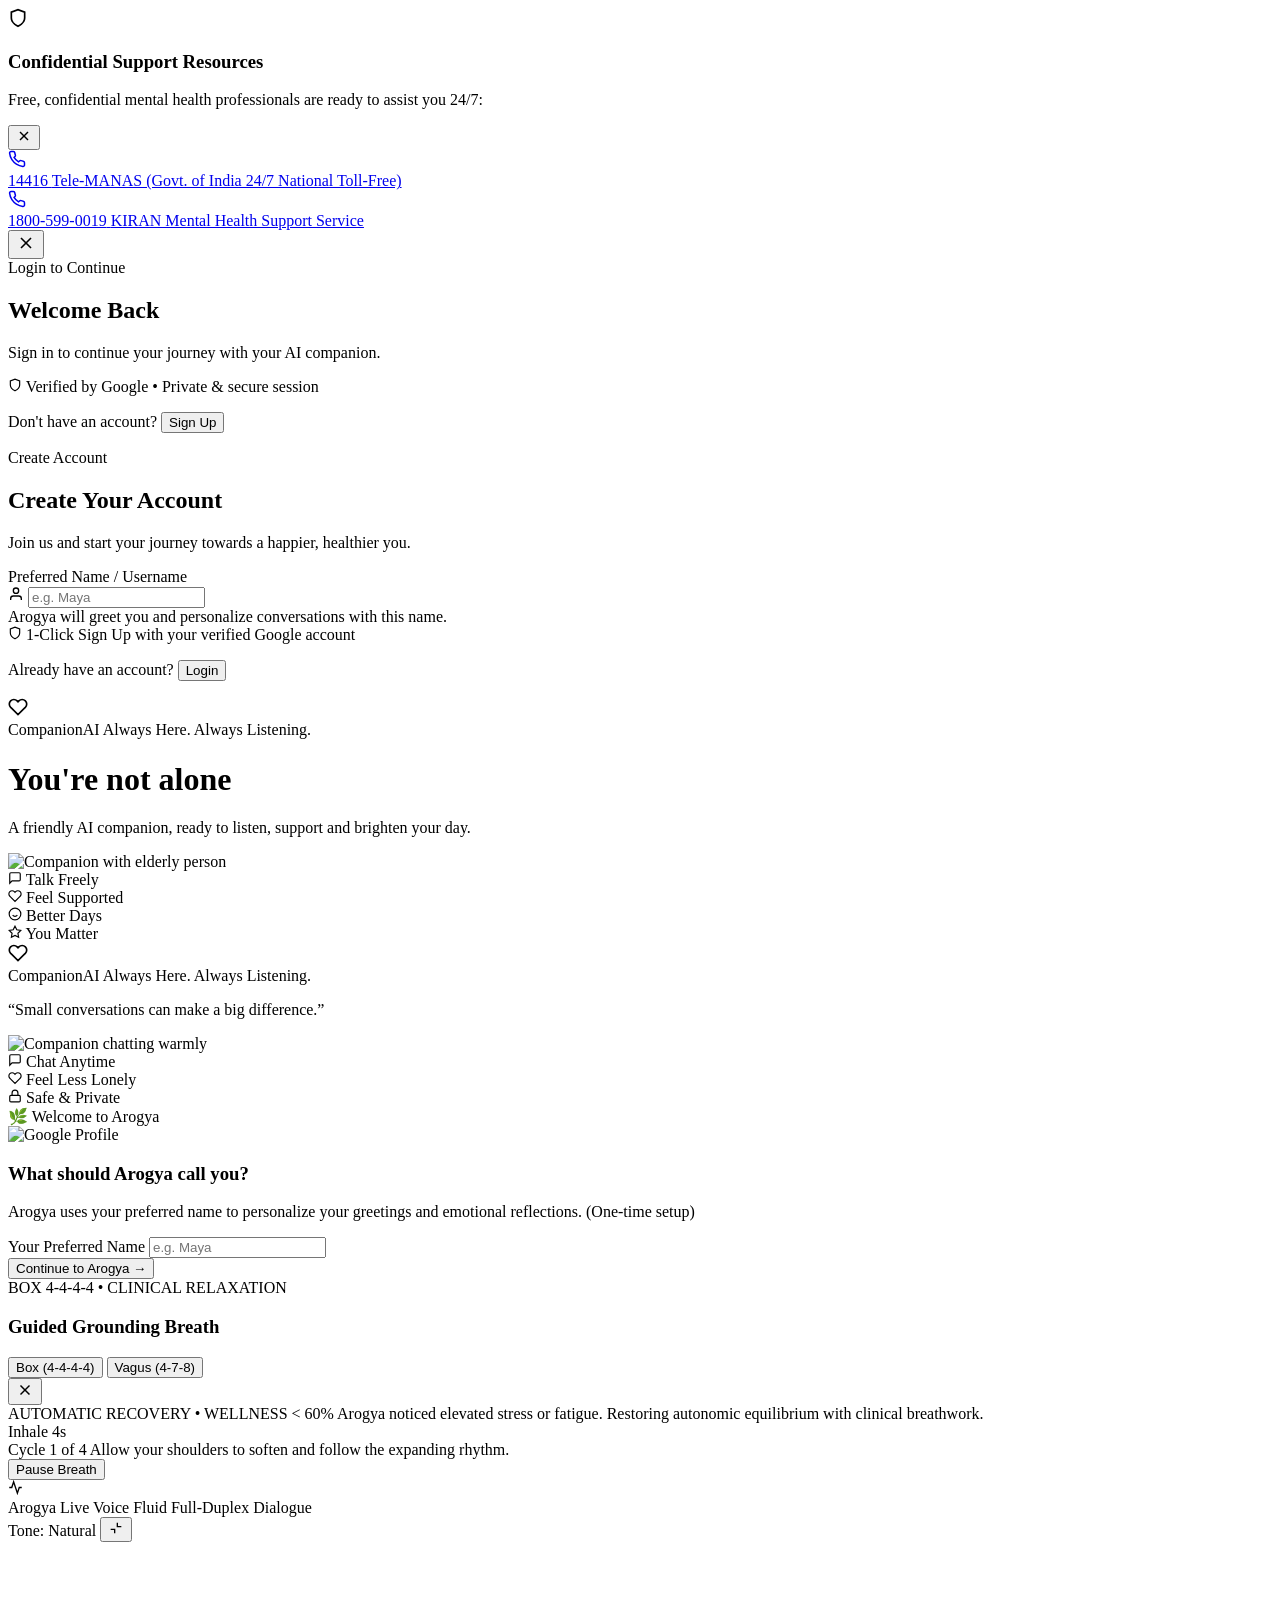
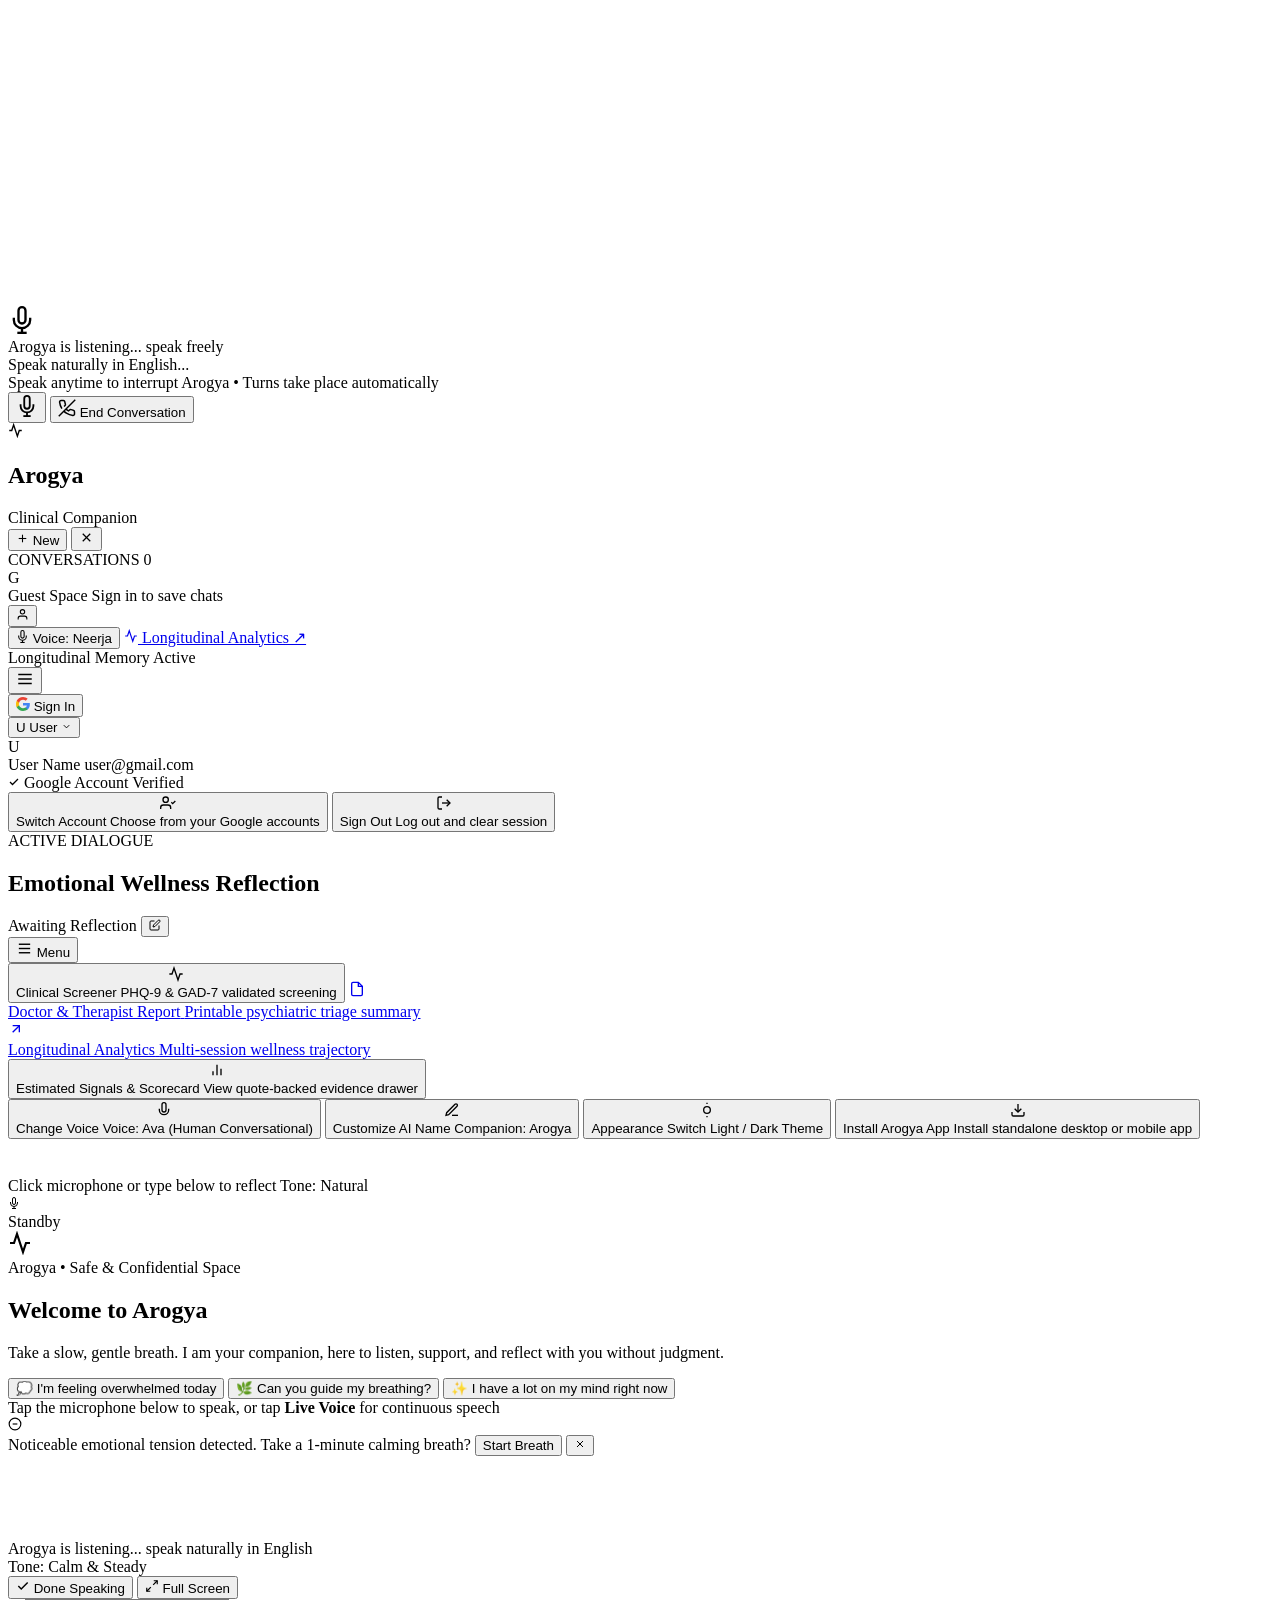
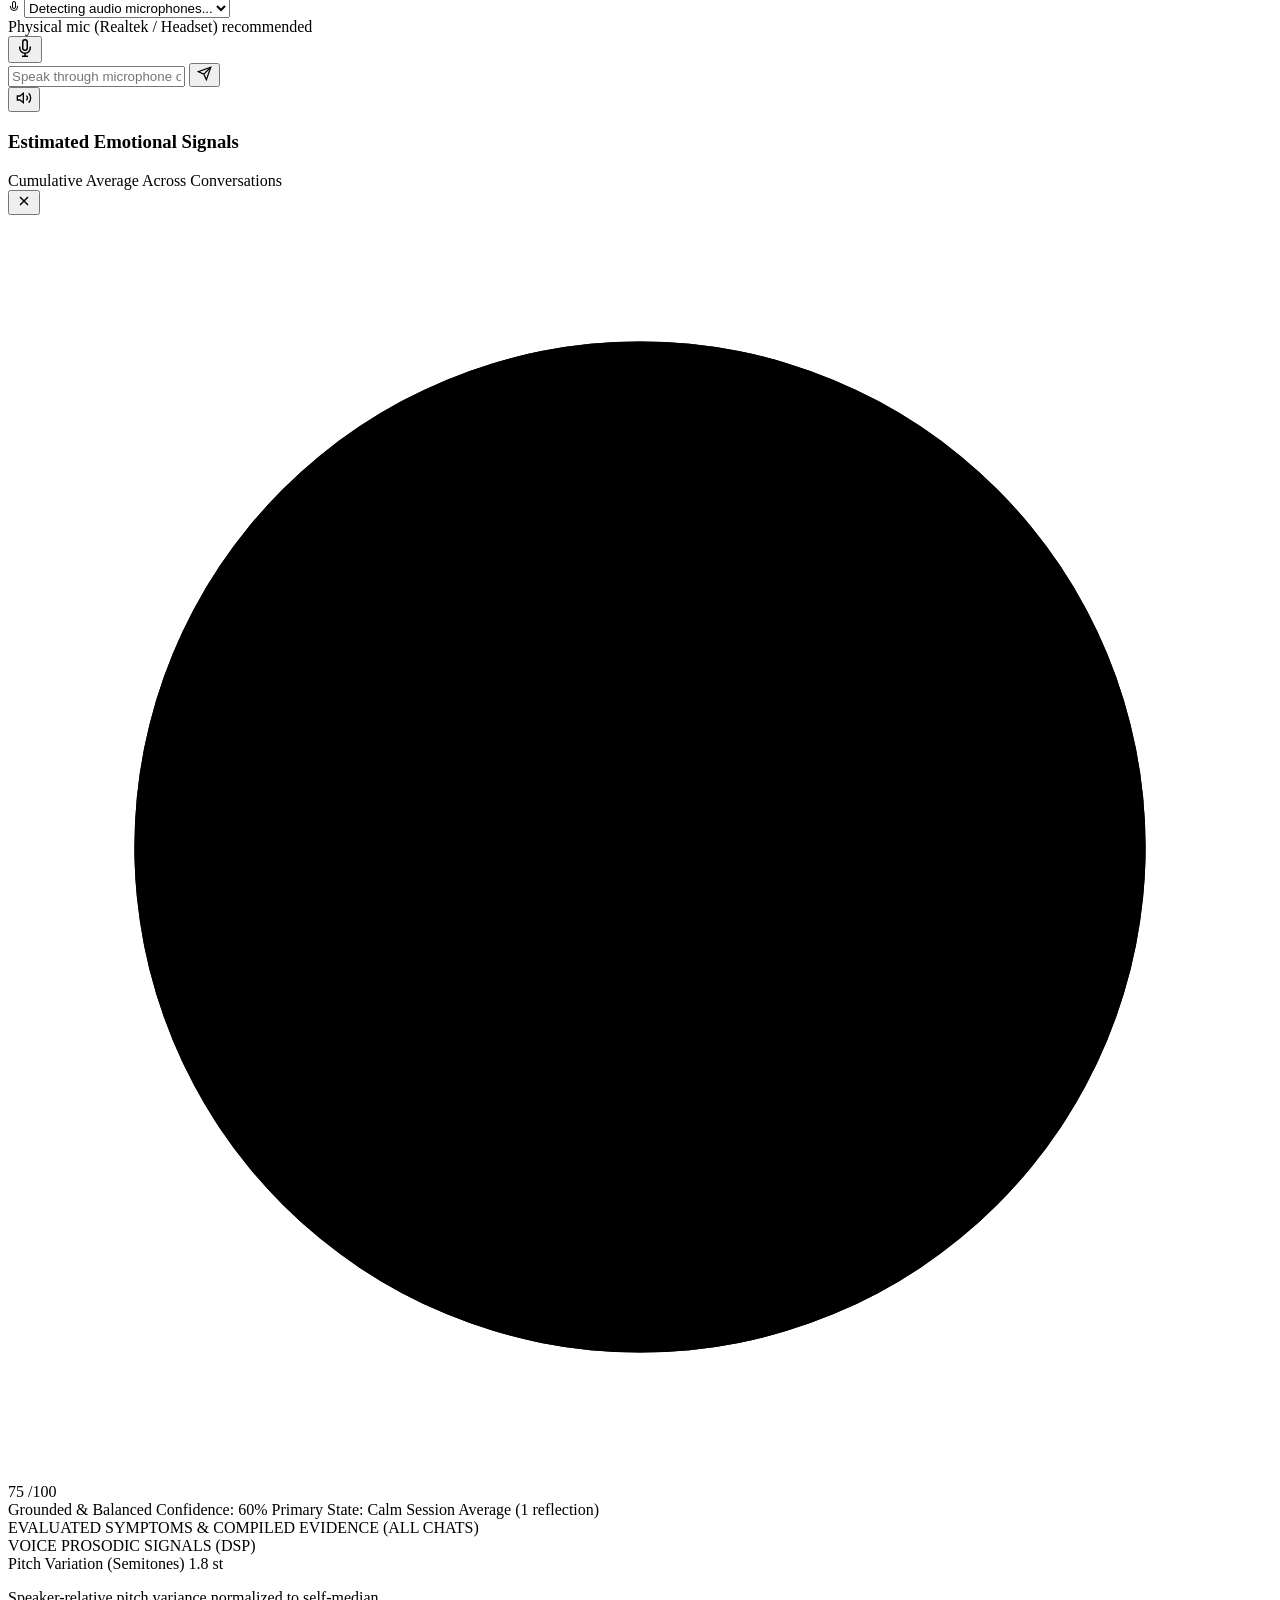
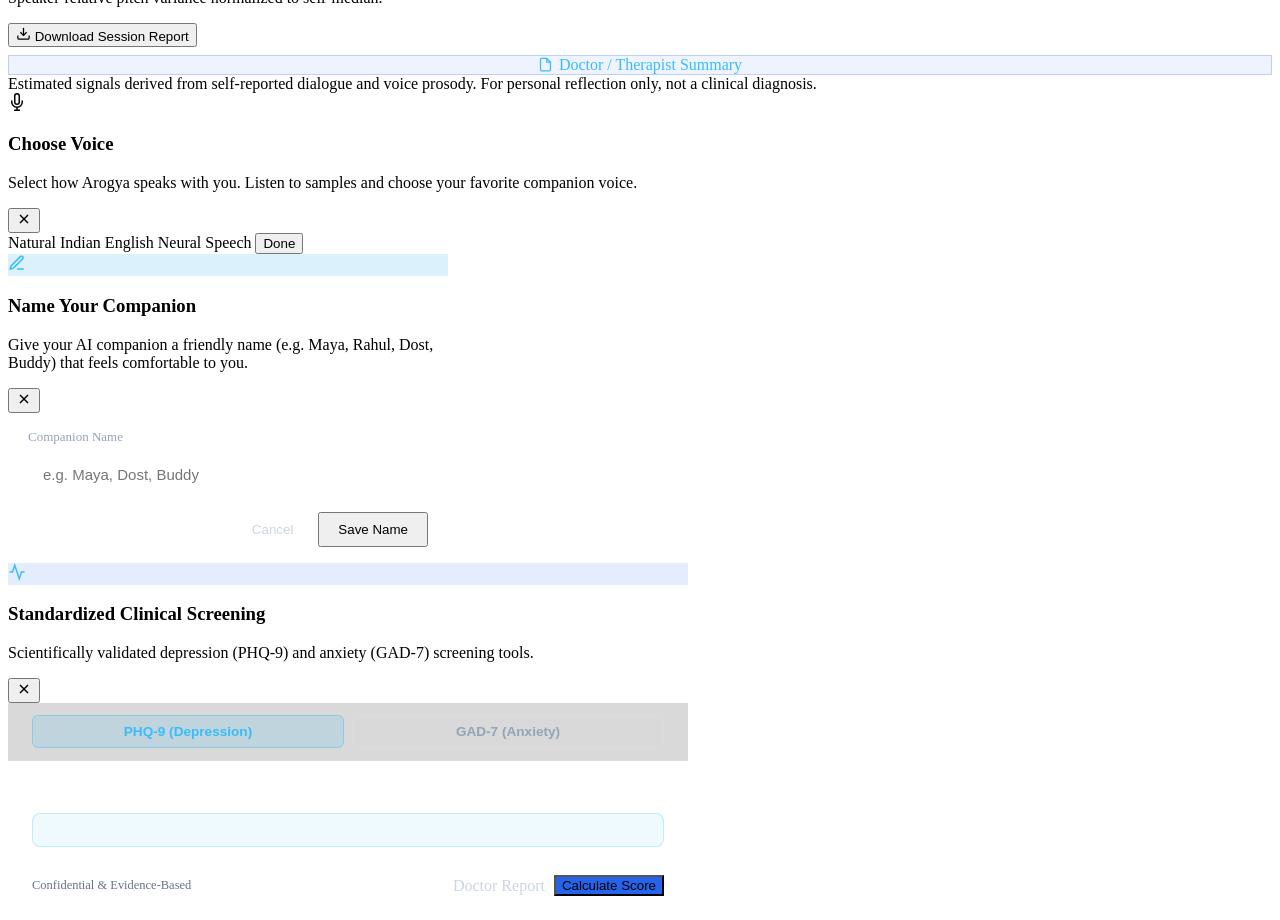
==== commit f8f8a0e8: "fix(ui & arch): fix mobile menu clickability, erase dot artifact, modularize engine, and quarantine " ====
--- a/mental_health_voice_ai/static/index.html
+++ b/mental_health_voice_ai/static/index.html
@@ -631,16 +631,6 @@
                             </div>
                         </button>
                     </div>
-
-                    <!-- Hidden alias anchors for programmatic triggers -->
-                    <button id="openVoiceModeBtn" class="hidden"></button>
-                    <button id="openClinicalModalBtn" class="hidden"></button>
-                    <button id="toggleInsightsBtn" class="hidden"></button>
-                    <button id="openVoiceSelectorBtn" class="hidden"></button>
-                    <button id="themeToggleBtn" class="hidden"></button>
-                    <button id="installPwaBtn" class="hidden"></button>
-                    <span id="headerVoiceLabel" class="hidden">Voice: Ava</span>
-                    <span id="themeLabel" class="hidden">Dark</span>
                 </div>
             </header>
 
@@ -969,6 +959,18 @@
         </div>
     </div>
 
+    <!-- Off-screen programmatic triggers & state mirrors (isolated from header) -->
+    <div id="hiddenUtilityAnchors" style="display:none !important; visibility:hidden !important; position:absolute !important; width:0 !important; height:0 !important; overflow:hidden !important;" aria-hidden="true">
+        <button id="openVoiceModeBtn" type="button"></button>
+        <button id="openClinicalModalBtn" type="button"></button>
+        <button id="toggleInsightsBtn" type="button"></button>
+        <button id="openVoiceSelectorBtn" type="button"></button>
+        <button id="themeToggleBtn" type="button"></button>
+        <button id="installPwaBtn" type="button"></button>
+        <span id="headerVoiceLabel">Voice: Ava</span>
+        <span id="themeLabel">Dark</span>
+    </div>
+
     <script src="/static/app.js"></script>
 </body>
 </html>
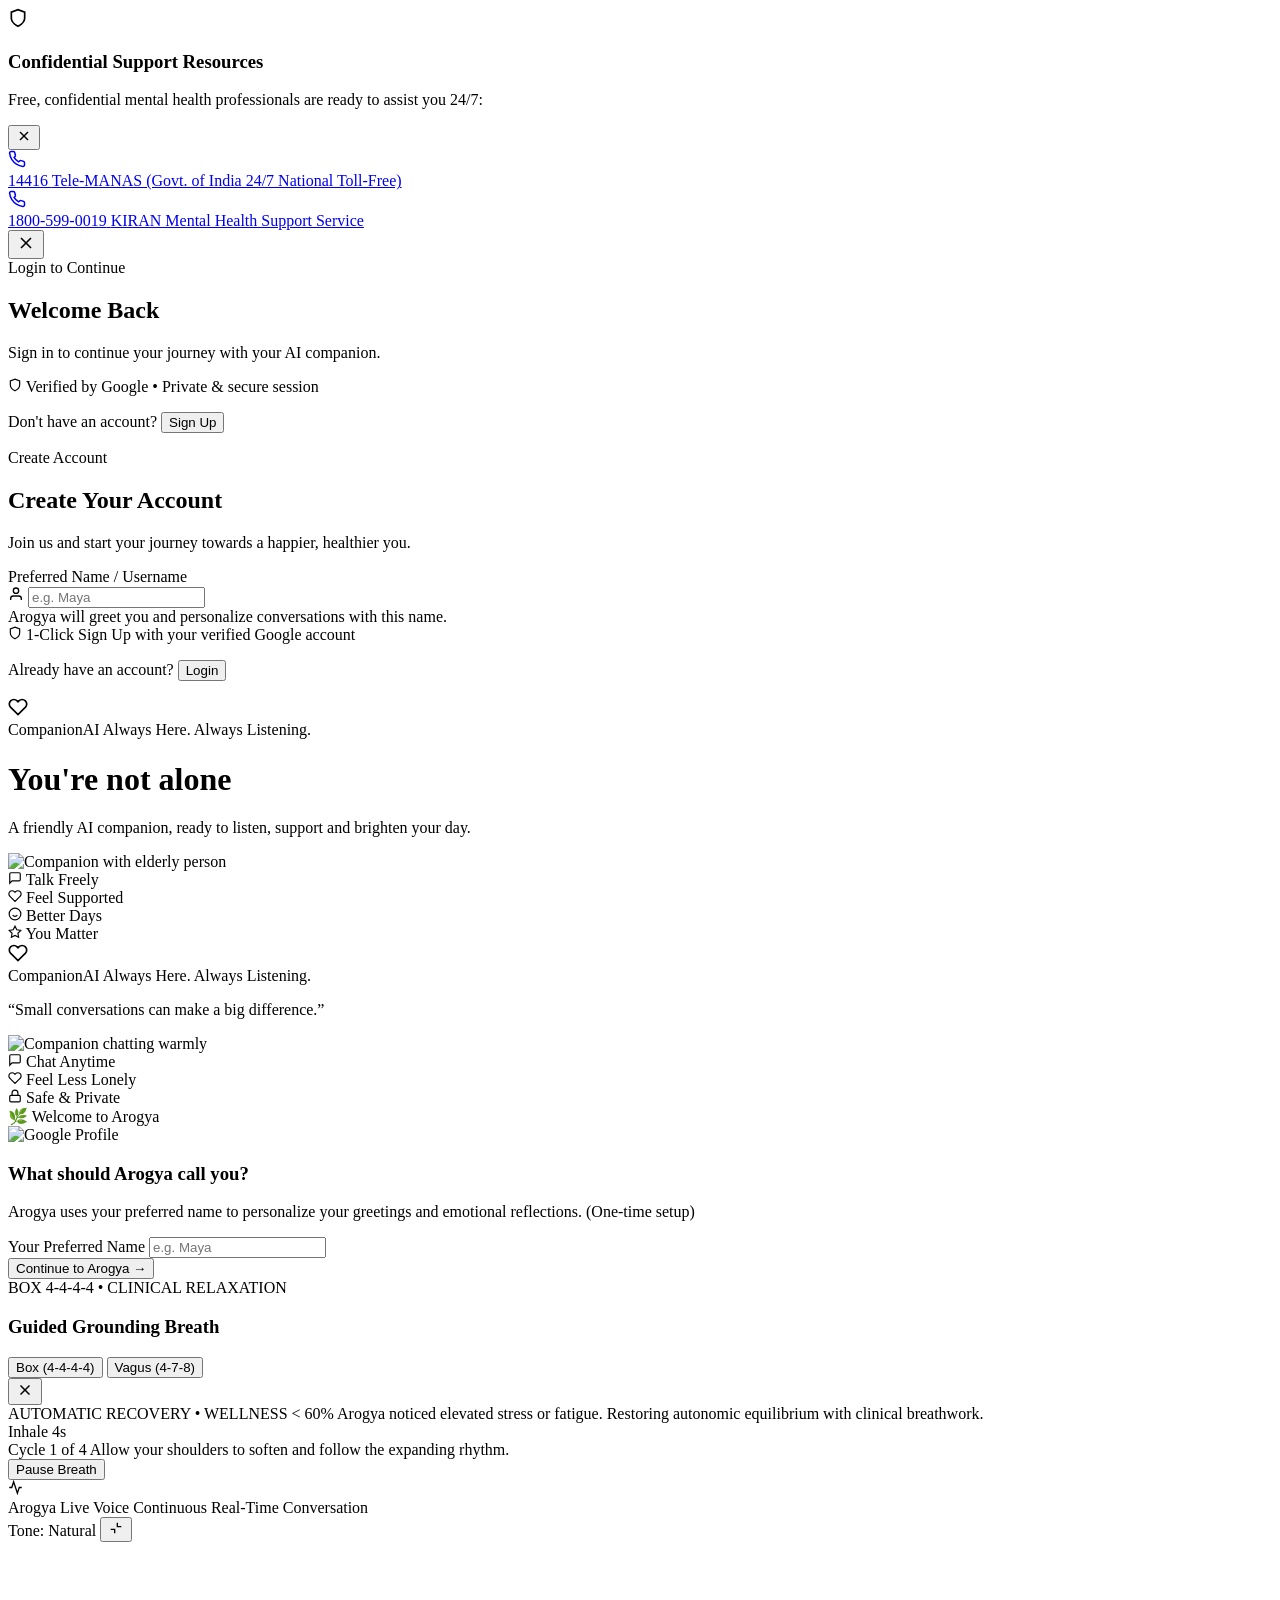
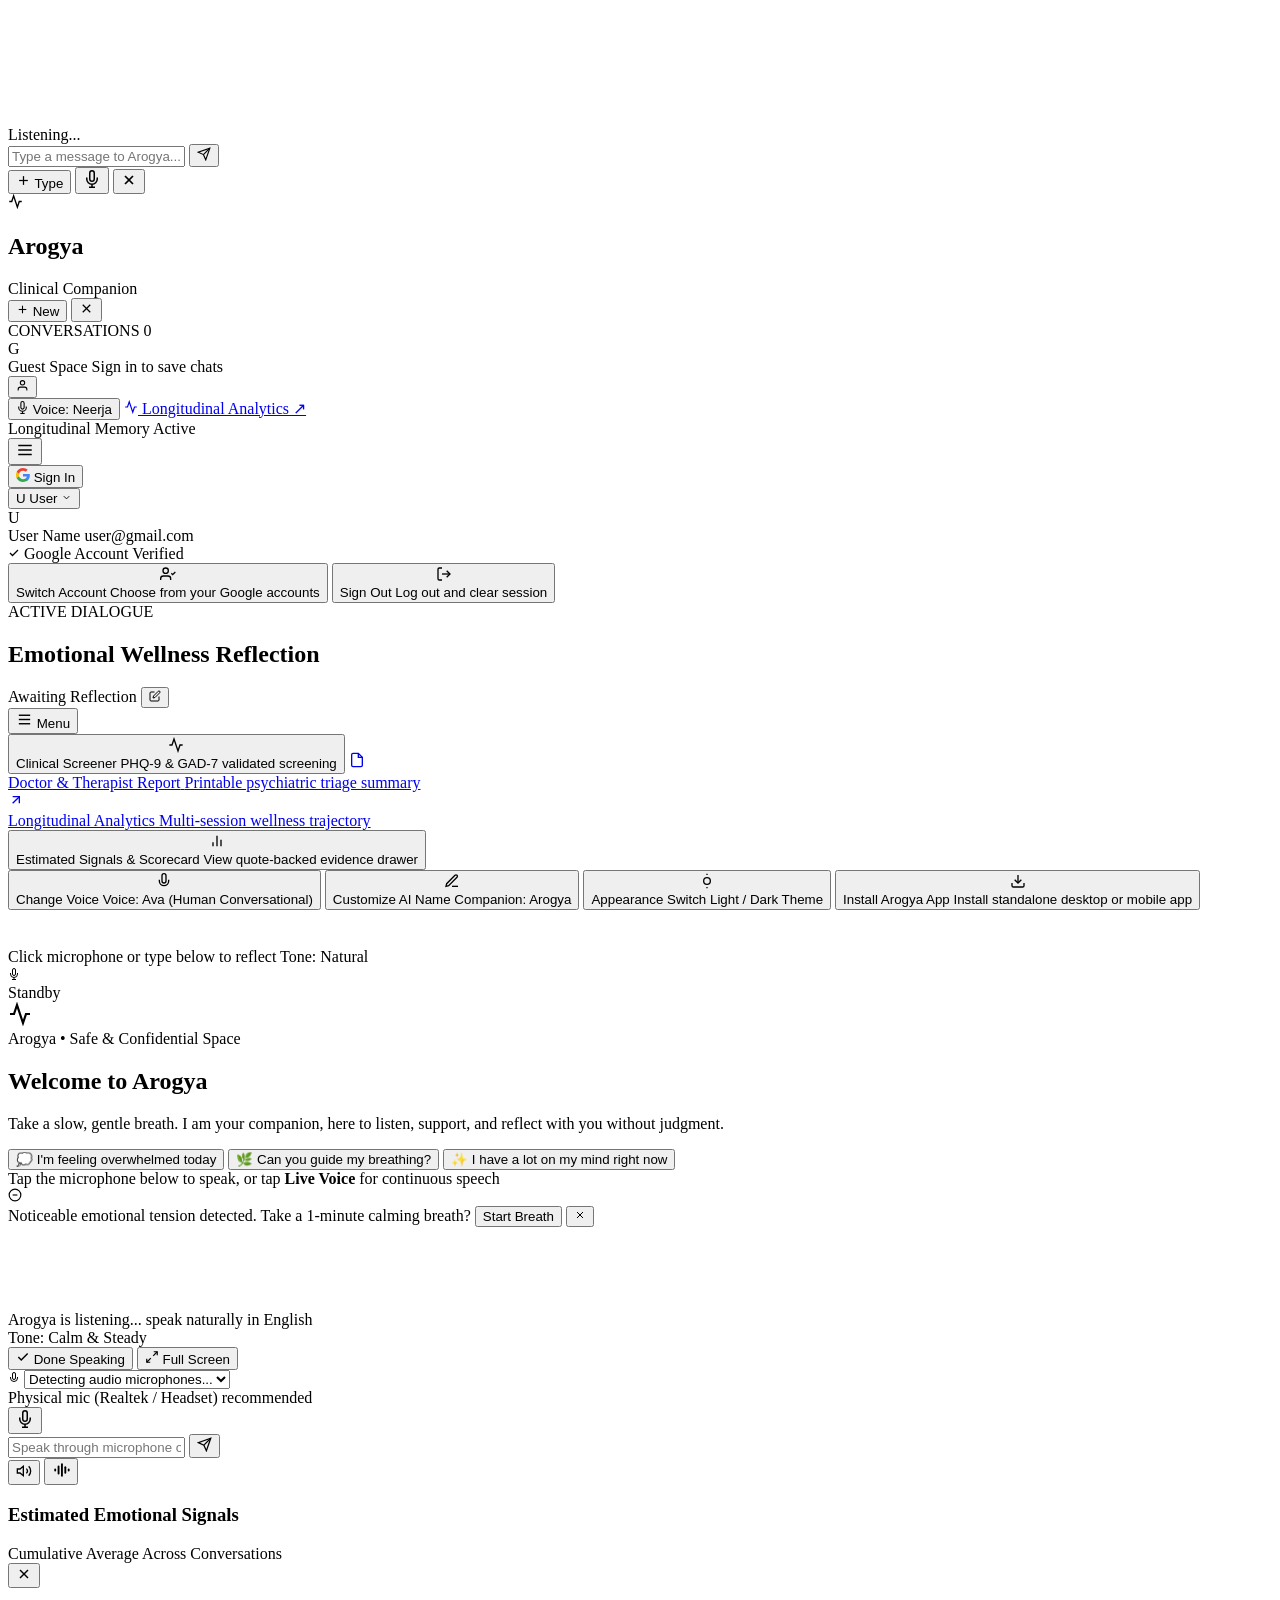
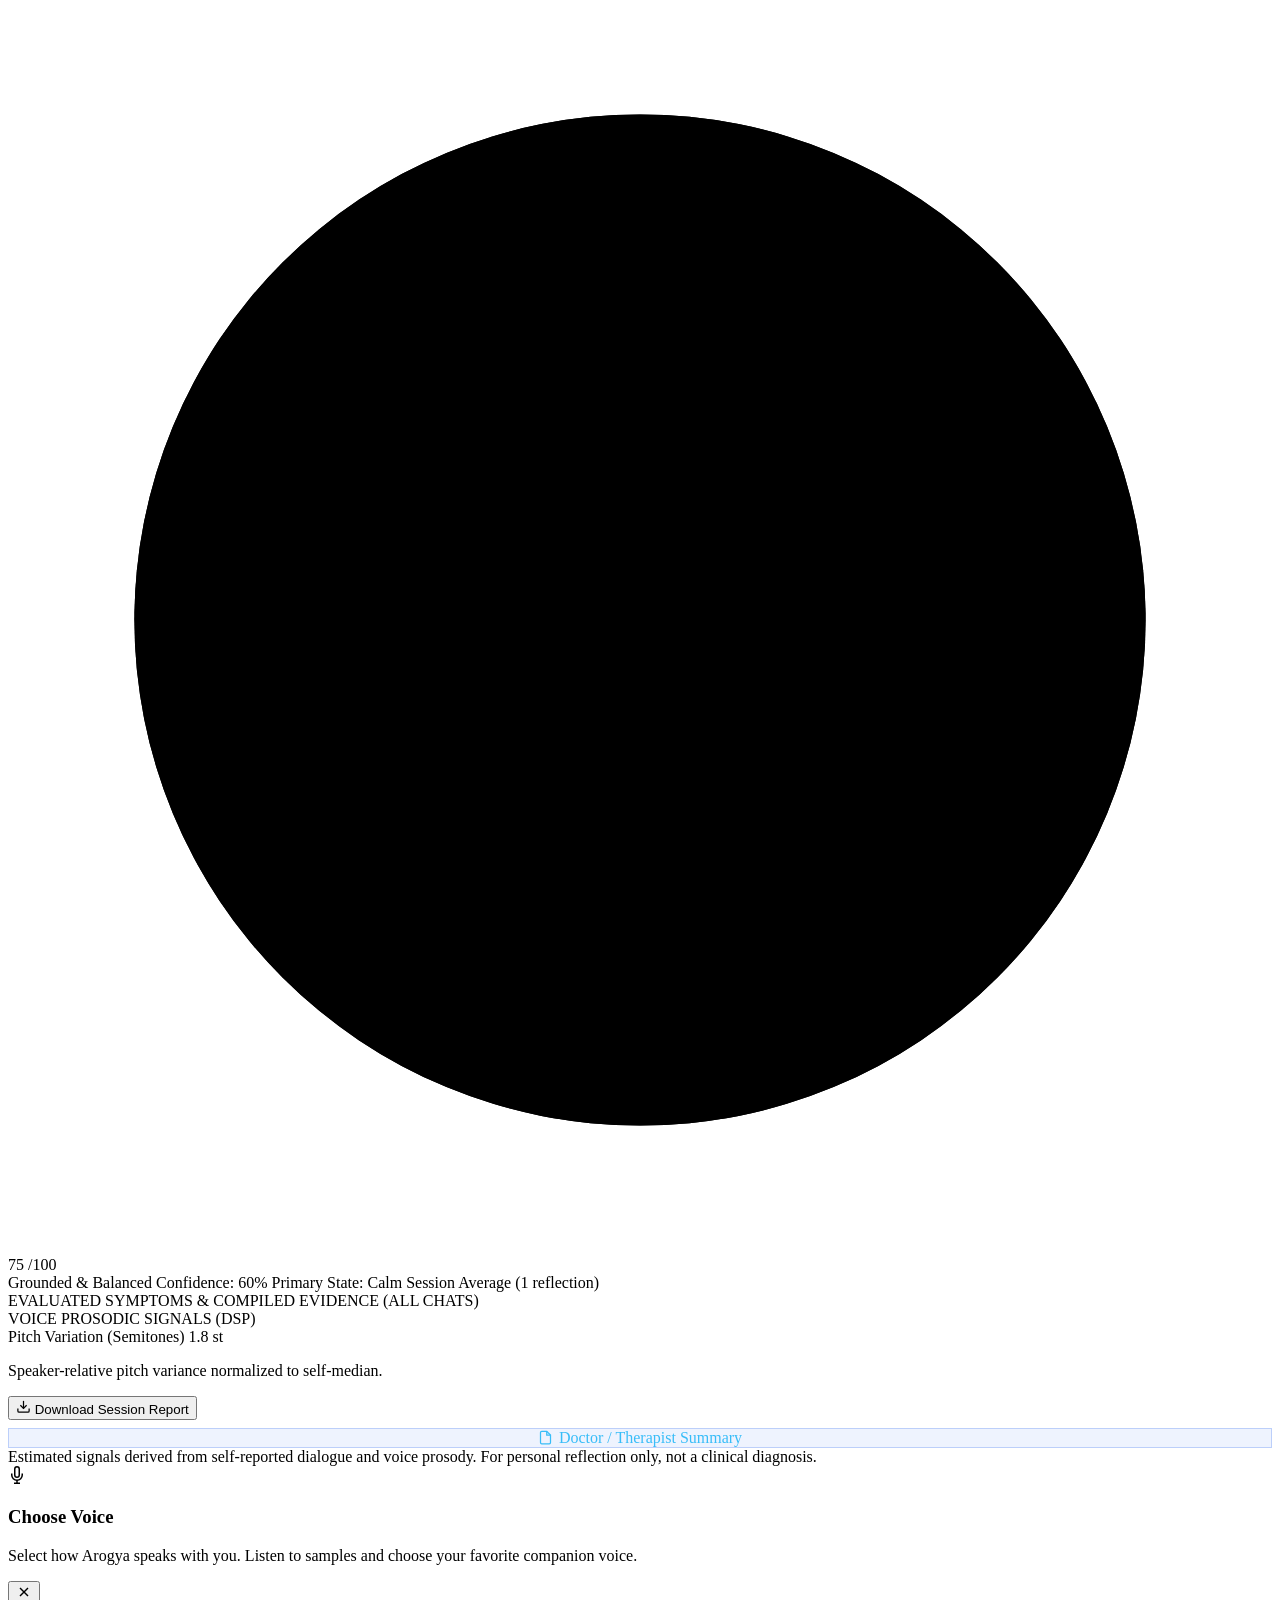
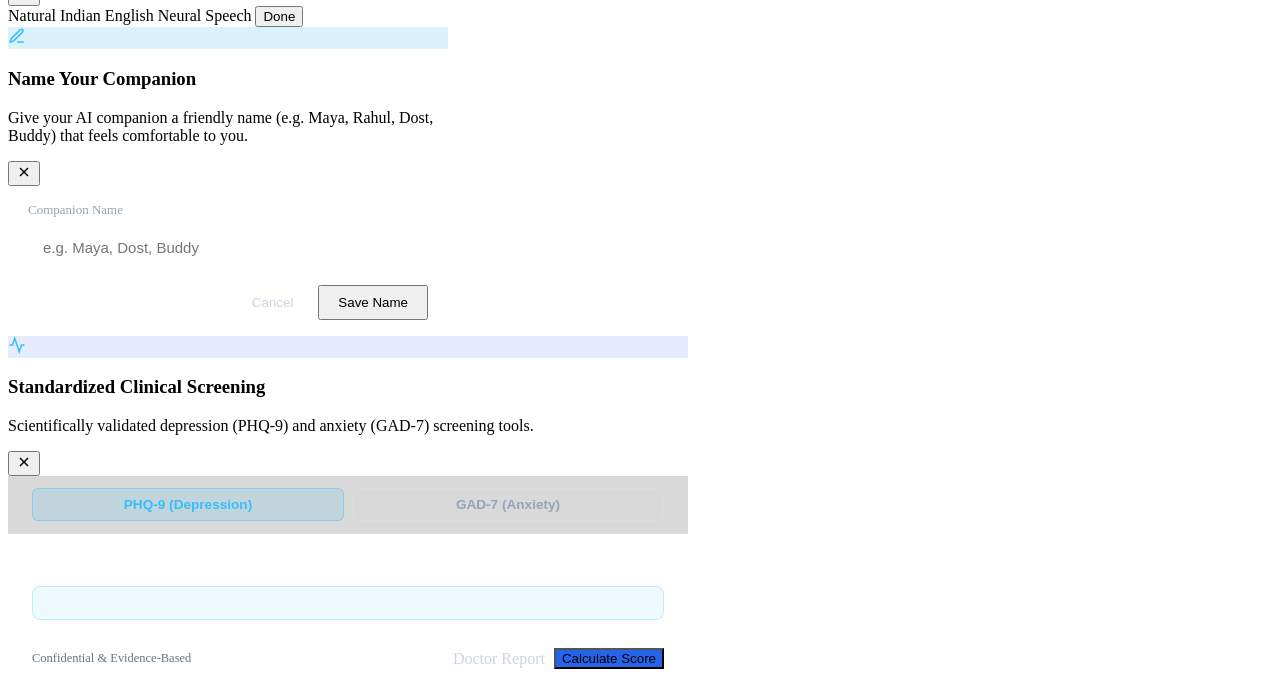
==== commit 550f695d: "feat(voice): exact ChatGPT voice mode UI, full-duplex voice barge-in interruption & natural 1.3s con" ====
--- a/mental_health_voice_ai/static/index.html
+++ b/mental_health_voice_ai/static/index.html
@@ -312,11 +312,11 @@
         </div>
     </div>
 
-    <!-- ChatGPT-Style Immersive Voice Mode Modal (Spectacular Reactive Sound & Tone Orb + Interruption + End Conversation) -->
+    <!-- ChatGPT-Style Immersive Voice Mode Modal (Full Duplex Continuous Voice Dialogue) -->
     <div id="chatgptVoiceModal" class="chatgpt-voice-modal hidden">
         <div class="chatgpt-voice-backdrop"></div>
         <div class="chatgpt-voice-container">
-            <!-- Top Bar -->
+            <!-- Minimal Top Bar -->
             <div class="chatgpt-voice-topbar">
                 <div class="voice-topbar-brand">
                     <div class="brand-symbol">
@@ -324,7 +324,7 @@
                     </div>
                     <div class="voice-topbar-meta">
                         <span class="voice-mode-title">Arogya Live Voice</span>
-                        <span class="voice-mode-sub" id="voiceSessionSubtitle">Fluid Full-Duplex Dialogue</span>
+                        <span class="voice-mode-sub" id="voiceSessionSubtitle">Continuous Real-Time Conversation</span>
                     </div>
                 </div>
                 <div class="voice-topbar-actions">
@@ -335,40 +335,40 @@
                 </div>
             </div>
 
-            <!-- Central Stage: Spectacular Sound & Tone Reactive Voice Orb -->
-            <div class="chatgpt-voice-stage">
-                <div class="voice-orb-wrapper" id="voiceOrbWrapper">
-                    <canvas id="voiceOrbCanvas" width="360" height="360"></canvas>
-                    <div class="voice-orb-center-badge" id="voiceOrbCenterBadge">
-                        <svg class="orb-mic-icon" width="28" height="28" viewBox="0 0 24 24" fill="none" stroke="currentColor" stroke-width="2">
-                            <path d="M12 1a3 3 0 0 0-3 3v8a3 3 0 0 0 6 0V4a3 3 0 0 0-3-3z"/>
-                            <path d="M19 10v2a7 7 0 0 1-14 0v-2"/>
-                            <line x1="12" y1="19" x2="12" y2="23"/>
-                            <line x1="8" y1="23" x2="16" y2="23"/>
-                        </svg>
-                    </div>
-                </div>
-
-                <!-- Live State, Subtitles, and Interruption Prompt -->
-                <div class="voice-dialogue-card">
-                    <div class="voice-state-pill" id="modalVoiceStatePill">
-                        <span class="voice-pulsing-dot"></span>
-                        <span id="modalVoiceStateText">Arogya is listening... speak freely</span>
-                    </div>
-                    <div class="voice-live-caption-area">
-                        <div class="voice-user-live-text" id="modalUserLiveText">Speak naturally in English...</div>
-                        <div class="voice-ai-live-text" id="modalAiLiveText"></div>
-                    </div>
-                    <div class="voice-interrupt-tip" id="voiceInterruptTip">
-                        Speak anytime to interrupt Arogya • Turns take place automatically
-                    </div>
-                </div>
-            </div>
-
-            <!-- Bottom Control Bar with End Conversation Button -->
-            <div class="chatgpt-voice-bottombar">
-                <button id="modalMicToggleBtn" class="btn-voice-mic-large recording" title="Tap to finish turn or mute">
-                    <svg width="22" height="22" viewBox="0 0 24 24" fill="none" stroke="currentColor" stroke-width="2">
+            <!-- ChatGPT Real-Time Scrolling Conversation Stream (Screenshots 2 & 3) -->
+            <div class="voice-conversation-stream" id="voiceChatStream">
+                <!-- User blue bubbles & Arogya soft white responses stream here dynamically -->
+            </div>
+
+            <!-- Floating Sound & Tone Reactive Voice Orb (Center-Bottom) -->
+            <div class="chatgpt-voice-floating-orb-area">
+                <div class="voice-orb-wrapper" id="voiceOrbWrapper" title="Arogya voice orb">
+                    <canvas id="voiceOrbCanvas" width="180" height="180"></canvas>
+                    <div class="voice-orb-center-badge" id="voiceOrbCenterBadge"></div>
+                </div>
+                <div class="voice-state-pill" id="modalVoiceStatePill">
+                    <span class="voice-pulsing-dot"></span>
+                    <span id="modalVoiceStateText">Listening...</span>
+                </div>
+            </div>
+
+            <!-- Inline Quick Text Input Bar (Toggled when user clicks '+ Type') -->
+            <div id="voiceInlineTypeBar" class="voice-inline-type-bar hidden">
+                <input type="text" id="voiceInlineTextInput" placeholder="Type a message to Arogya..." autocomplete="off">
+                <button type="button" id="voiceInlineSendBtn" class="btn-voice-inline-send" title="Send message">
+                    <svg width="14" height="14" viewBox="0 0 24 24" fill="none" stroke="currentColor" stroke-width="2"><line x1="22" y1="2" x2="11" y2="13"/><polygon points="22 2 15 22 11 13 2 9 22 2"/></svg>
+                </button>
+            </div>
+
+            <!-- ChatGPT Floating Bottom Dock (Screenshots 2 & 3: '+ Type' | Mute | 'X' End) -->
+            <div class="chatgpt-voice-floating-dock">
+                <button type="button" id="voiceDockTypeBtn" class="btn-dock-type" title="Type a message">
+                    <svg width="15" height="15" viewBox="0 0 24 24" fill="none" stroke="currentColor" stroke-width="2"><line x1="12" y1="5" x2="12" y2="19"/><line x1="5" y1="12" x2="19" y2="12"/></svg>
+                    <span>Type</span>
+                </button>
+
+                <button type="button" id="modalMicToggleBtn" class="btn-dock-mute" title="Mute/unmute microphone">
+                    <svg id="dockMicIcon" width="18" height="18" viewBox="0 0 24 24" fill="none" stroke="currentColor" stroke-width="2">
                         <path d="M12 1a3 3 0 0 0-3 3v8a3 3 0 0 0 6 0V4a3 3 0 0 0-3-3z"/>
                         <path d="M19 10v2a7 7 0 0 1-14 0v-2"/>
                         <line x1="12" y1="19" x2="12" y2="23"/>
@@ -376,13 +376,12 @@
                     </svg>
                 </button>
 
-                <!-- End Conversation Button: Closes voice mode and lists out full conversation transcript -->
-                <button id="endConversationBtn" class="btn-end-conversation" title="End voice conversation and view full dialogue transcript">
-                    <svg width="18" height="18" viewBox="0 0 24 24" fill="none" stroke="currentColor" stroke-width="2">
-                        <path d="M10.68 13.31a16 16 0 0 0 3.41 2.6l1.27-1.27a2 2 0 0 1 2.11-.45 12.84 12.84 0 0 0 2.81.7 2 2 0 0 1 1.72 2v3a2 2 0 0 1-2.18 2 19.79 19.79 0 0 1-8.63-3.07 19.42 19.42 0 0 1-3.33-2.67m-2.67-3.34a19.79 19.79 0 0 1-3.07-8.63A2 2 0 0 1 4.11 2h3a2 2 0 0 1 2 1.72 12.84 12.84 0 0 0 .7 2.81 2 2 0 0 1-.45 2.11L8.09 9.91"/>
-                        <line x1="23" y1="1" x2="1" y2="23"/>
+                <!-- Circular Blue 'X' Button to End Conversation & View Summary (Screenshots 2 & 3) -->
+                <button type="button" id="endConversationBtn" class="btn-dock-close" title="End conversation and view summary">
+                    <svg width="16" height="16" viewBox="0 0 24 24" fill="none" stroke="currentColor" stroke-width="2.5">
+                        <line x1="18" y1="6" x2="6" y2="18"></line>
+                        <line x1="6" y1="6" x2="18" y2="18"></line>
                     </svg>
-                    <span>End Conversation</span>
                 </button>
             </div>
         </div>
@@ -764,6 +763,17 @@
                             <path d="M19.07 4.93a10 10 0 0 1 0 14.14M15.54 8.46a5 5 0 0 1 0 7.07"></path>
                         </svg>
                     </button>
+
+                    <!-- ChatGPT-Style Circular Waveform "Start Voice" Button (Screenshot 1) -->
+                    <button id="startVoiceModeBtn" class="btn-start-voice-circle" title="Start Voice (ChatGPT Style)">
+                        <svg width="18" height="18" viewBox="0 0 24 24" fill="currentColor">
+                            <rect x="3" y="10" width="2.5" height="4" rx="1.25"/>
+                            <rect x="7.5" y="6" width="2.5" height="12" rx="1.25"/>
+                            <rect x="12" y="3" width="2.5" height="18" rx="1.25"/>
+                            <rect x="16.5" y="7" width="2.5" height="10" rx="1.25"/>
+                            <rect x="21" y="10" width="2.5" height="4" rx="1.25"/>
+                        </svg>
+                    </button>
                 </div>
             </footer>
         </main>
@@ -971,6 +981,6 @@
         <span id="themeLabel">Dark</span>
     </div>
 
-    <script src="/static/app.js"></script>
+    <script src="/static/app.js?v=2.7.5"></script>
 </body>
 </html>
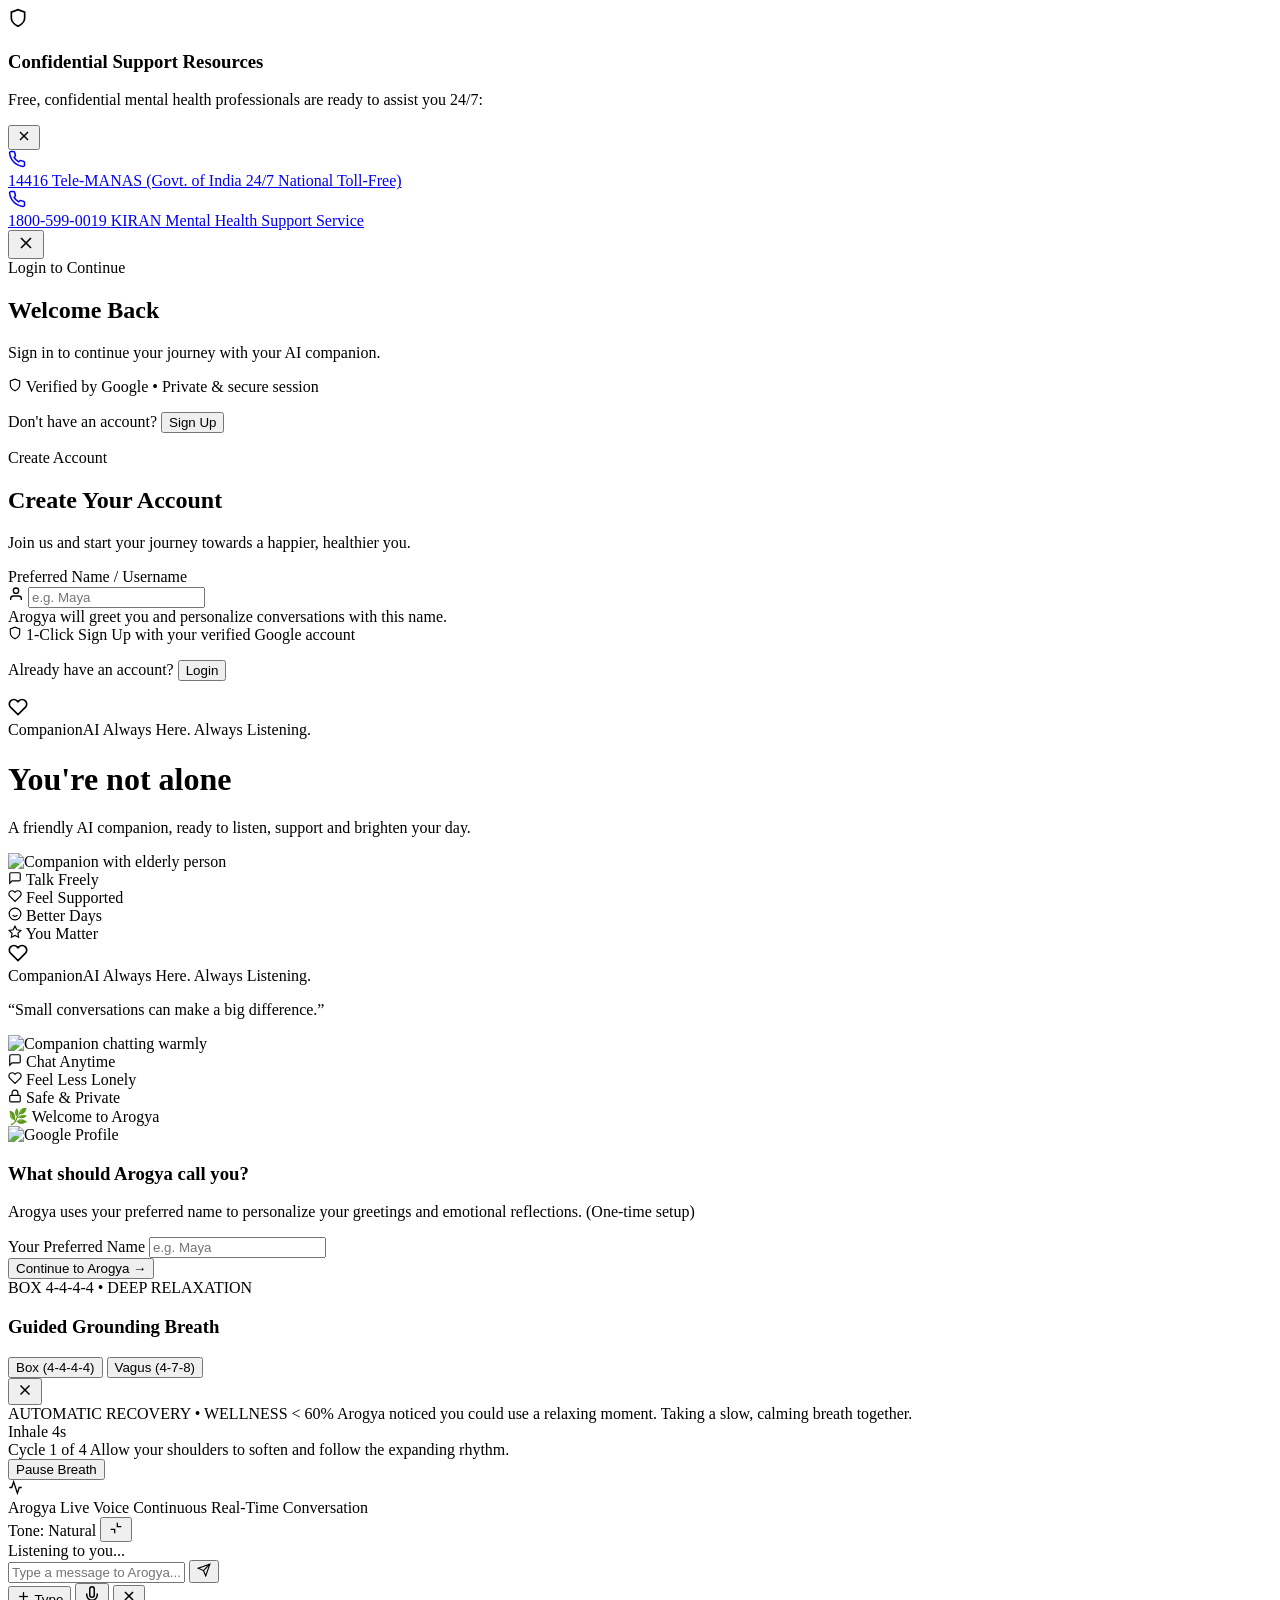
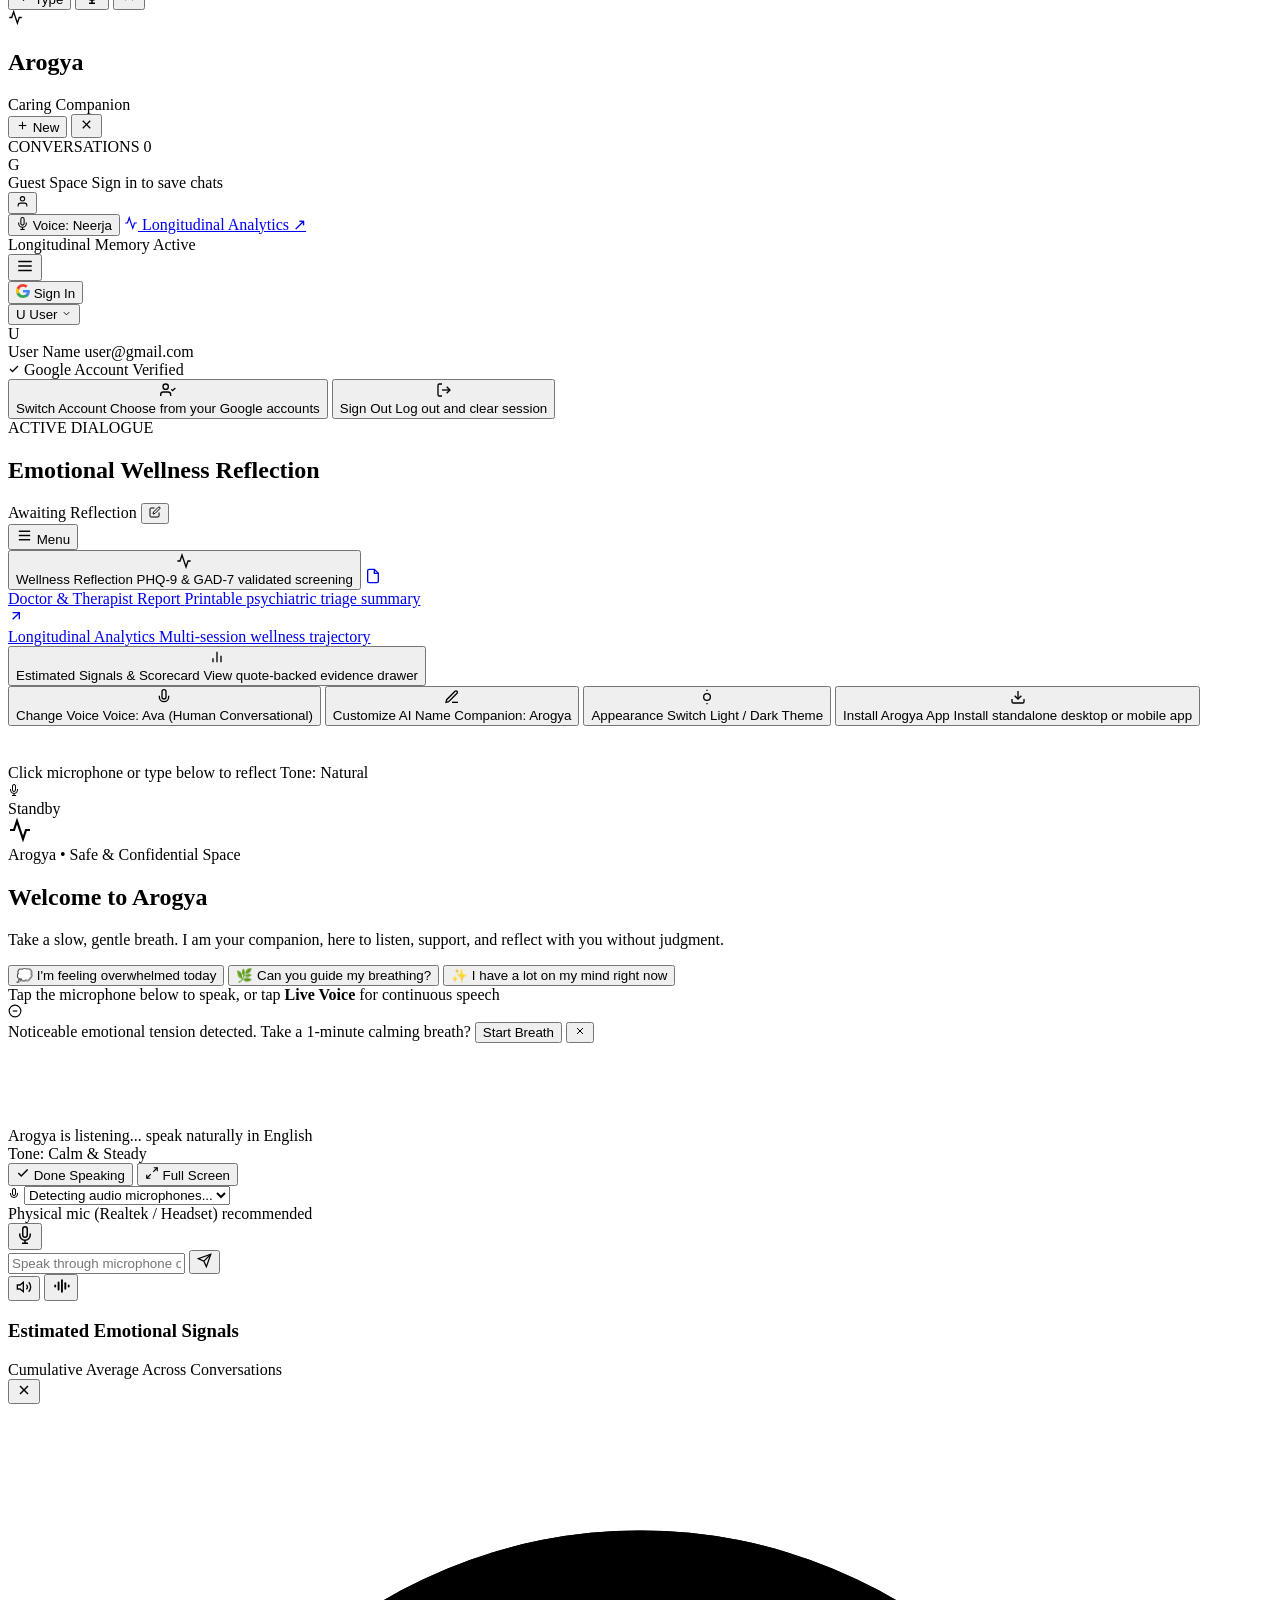
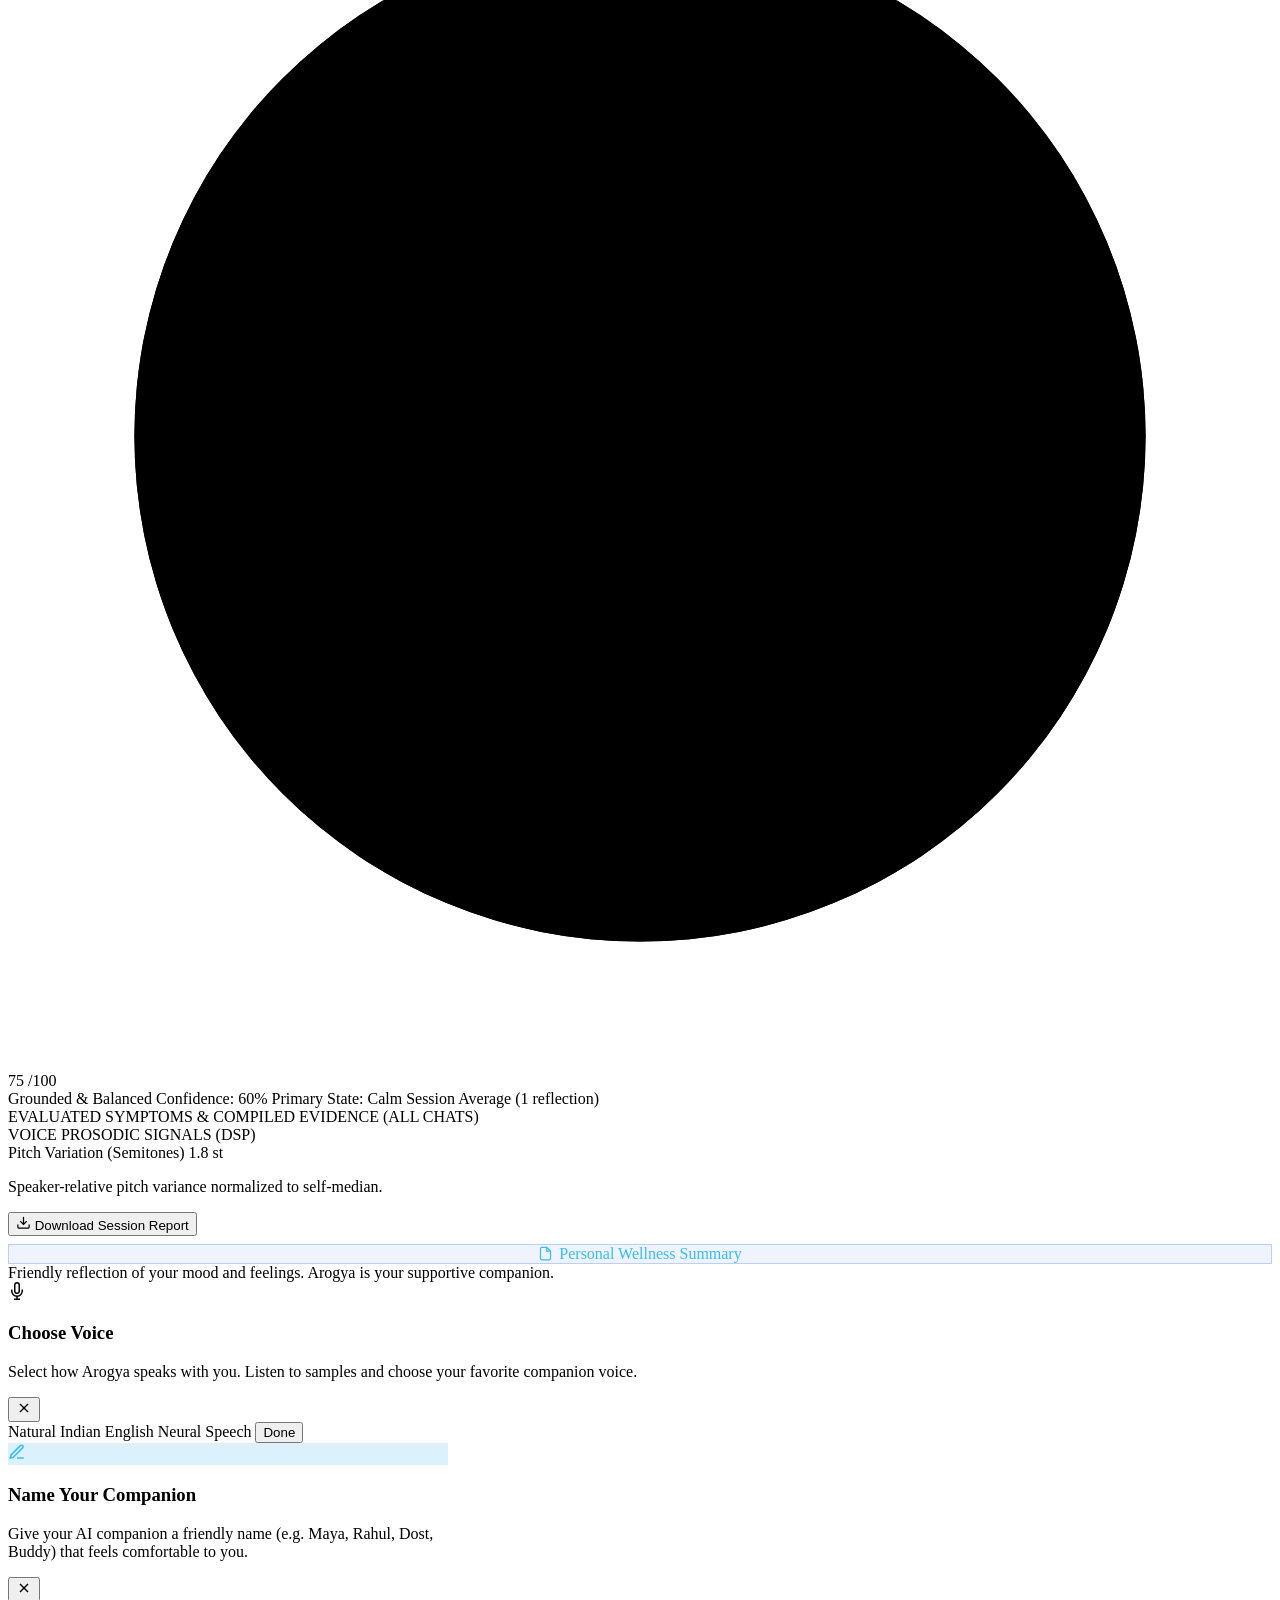
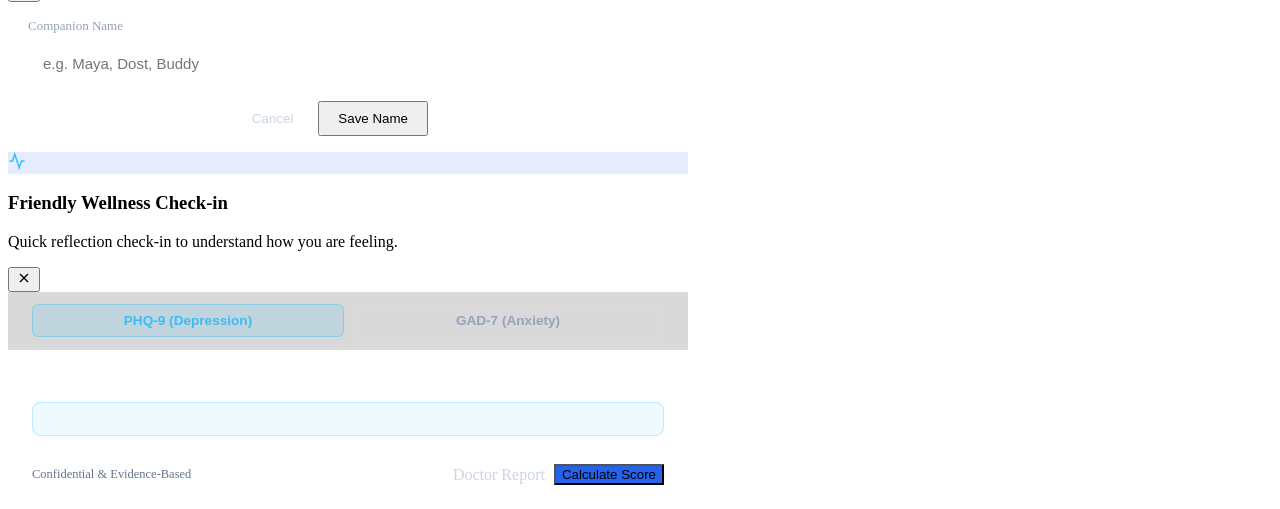
==== commit 9235b7b9: "feat(voice): ChatGPT live voice mode with instant auto-reply, fast chat, and 30fps cap" ====
--- a/mental_health_voice_ai/static/index.html
+++ b/mental_health_voice_ai/static/index.html
@@ -9,7 +9,7 @@
     <link rel="preconnect" href="https://fonts.googleapis.com">
     <link rel="preconnect" href="https://fonts.gstatic.com" crossorigin>
     <link href="https://fonts.googleapis.com/css2?family=Newsreader:ital,opsz,wght@0,6..72,300;0,6..72,400;1,6..72,300;1,6..72,400&family=Plus+Jakarta+Sans:wght@400;500;600;700&family=Space+Grotesk:wght@400;500;600;700&display=swap" rel="stylesheet">
-    <link rel="stylesheet" href="/static/style.css">
+    <link rel="stylesheet" href="/static/style.css?v=2.9.2">
     <!-- PWA Manifest & Mobile Configuration -->
     <link rel="manifest" href="/manifest.json">
     <meta name="theme-color" content="#0a0a0c">
@@ -270,7 +270,7 @@
         <div class="grounding-container">
             <div class="grounding-header">
                 <div class="grounding-title-group">
-                    <span class="grounding-mode-badge" id="groundingModeBadge">BOX 4-4-4-4 • CLINICAL RELAXATION</span>
+                    <span class="grounding-mode-badge" id="groundingModeBadge">BOX 4-4-4-4 • DEEP RELAXATION</span>
                     <h3 class="grounding-title">Guided Grounding Breath</h3>
                 </div>
                 <div class="grounding-controls-top">
@@ -287,7 +287,7 @@
             <!-- Automatic Grounding Alert Banner (Triggers automatically when wellness < 60%) -->
             <div id="automaticGroundingBanner" class="auto-grounding-banner hidden">
                 <span class="auto-badge">AUTOMATIC RECOVERY • WELLNESS &lt; 60%</span>
-                <span class="auto-desc">Arogya noticed elevated stress or fatigue. Restoring autonomic equilibrium with clinical breathwork.</span>
+                <span class="auto-desc">Arogya noticed you could use a relaxing moment. Taking a slow, calming breath together.</span>
             </div>
 
             <!-- Concentric Pulsing Breathing Animation Engine -->
@@ -340,15 +340,14 @@
                 <!-- User blue bubbles & Arogya soft white responses stream here dynamically -->
             </div>
 
-            <!-- Floating Sound & Tone Reactive Voice Orb (Center-Bottom) -->
+            <!-- Floating ChatGPT Voice Orb (Exact ChatGPT Style) -->
             <div class="chatgpt-voice-floating-orb-area">
-                <div class="voice-orb-wrapper" id="voiceOrbWrapper" title="Arogya voice orb">
-                    <canvas id="voiceOrbCanvas" width="180" height="180"></canvas>
-                    <div class="voice-orb-center-badge" id="voiceOrbCenterBadge"></div>
+                <div class="chatgpt-orb-container" id="voiceOrbWrapper" title="Arogya Voice • Tap to interrupt">
+                    <div class="chatgpt-orb-sphere" id="chatgptOrbSphere"></div>
                 </div>
                 <div class="voice-state-pill" id="modalVoiceStatePill">
                     <span class="voice-pulsing-dot"></span>
-                    <span id="modalVoiceStateText">Listening...</span>
+                    <span id="modalVoiceStateText">Listening to you...</span>
                 </div>
             </div>
 
@@ -398,7 +397,7 @@
                     </div>
                     <div class="brand-info">
                         <h1 class="brand-title">Arogya</h1>
-                        <span class="brand-tagline">Clinical Companion</span>
+                        <span class="brand-tagline">Caring Companion</span>
                     </div>
                 </div>
                 <div class="sidebar-header-actions">
@@ -567,7 +566,7 @@
                         <button id="menuClinicalBtn" class="header-menu-item" type="button">
                             <svg width="16" height="16" viewBox="0 0 24 24" fill="none" stroke="currentColor" stroke-width="2"><path d="M22 12h-4l-3 9L9 3l-3 9H2"/></svg>
                             <div class="header-menu-item-text">
-                                <span class="header-menu-item-title">Clinical Screener</span>
+                                <span class="header-menu-item-title">Wellness Reflection</span>
                                 <span class="header-menu-item-desc">PHQ-9 & GAD-7 validated screening</span>
                             </div>
                         </button>
@@ -846,12 +845,12 @@
                     </svg>
                     <span>Download Session Report</span>
                 </button>
-                <a href="/api/clinical/report/doctor-summary" target="_blank" class="btn-download-report" style="text-align: center; text-decoration: none; display: flex; align-items: center; justify-content: center; gap: 6px; margin-top: 8px; background: rgba(37,99,235,0.08); border: 1px solid rgba(37,99,235,0.25); color: #38bdf8;" title="View Doctor & Therapist Clinical Summary">
+                <a href="/api/clinical/report/doctor-summary" target="_blank" class="btn-download-report" style="text-align: center; text-decoration: none; display: flex; align-items: center; justify-content: center; gap: 6px; margin-top: 8px; background: rgba(37,99,235,0.08); border: 1px solid rgba(37,99,235,0.25); color: #38bdf8;" title="View Personal Wellness Summary">
                     <svg width="15" height="15" viewBox="0 0 24 24" fill="none" stroke="currentColor" stroke-width="2"><path d="M14 2H6a2 2 0 0 0-2 2v16a2 2 0 0 0 2 2h12a2 2 0 0 0 2-2V8z"/><polyline points="14 2 14 8 20 8"/></svg>
-                    <span>Doctor / Therapist Summary</span>
+                    <span>Personal Wellness Summary</span>
                 </a>
                 <span class="ethical-disclaimer">
-                    Estimated signals derived from self-reported dialogue and voice prosody. For personal reflection only, not a clinical diagnosis.
+                    Friendly reflection of your mood and feelings. Arogya is your supportive companion.
                 </span>
             </div>
         </aside>
@@ -935,8 +934,8 @@
                         <svg width="18" height="18" viewBox="0 0 24 24" fill="none" stroke="currentColor" stroke-width="2"><path d="M22 12h-4l-3 9L9 3l-3 9H2"/></svg>
                     </div>
                     <div>
-                        <h3 class="voice-selector-title">Standardized Clinical Screening</h3>
-                        <p class="voice-selector-desc">Scientifically validated depression (PHQ-9) and anxiety (GAD-7) screening tools.</p>
+                        <h3 class="voice-selector-title">Friendly Wellness Check-in</h3>
+                        <p class="voice-selector-desc">Quick reflection check-in to understand how you are feeling.</p>
                     </div>
                 </div>
                 <button id="closeClinicalModalBtn" class="voice-selector-close-btn" title="Close">
@@ -981,6 +980,6 @@
         <span id="themeLabel">Dark</span>
     </div>
 
-    <script src="/static/app.js?v=2.7.5"></script>
+    <script src="/static/app.js?v=2.9.2"></script>
 </body>
 </html>
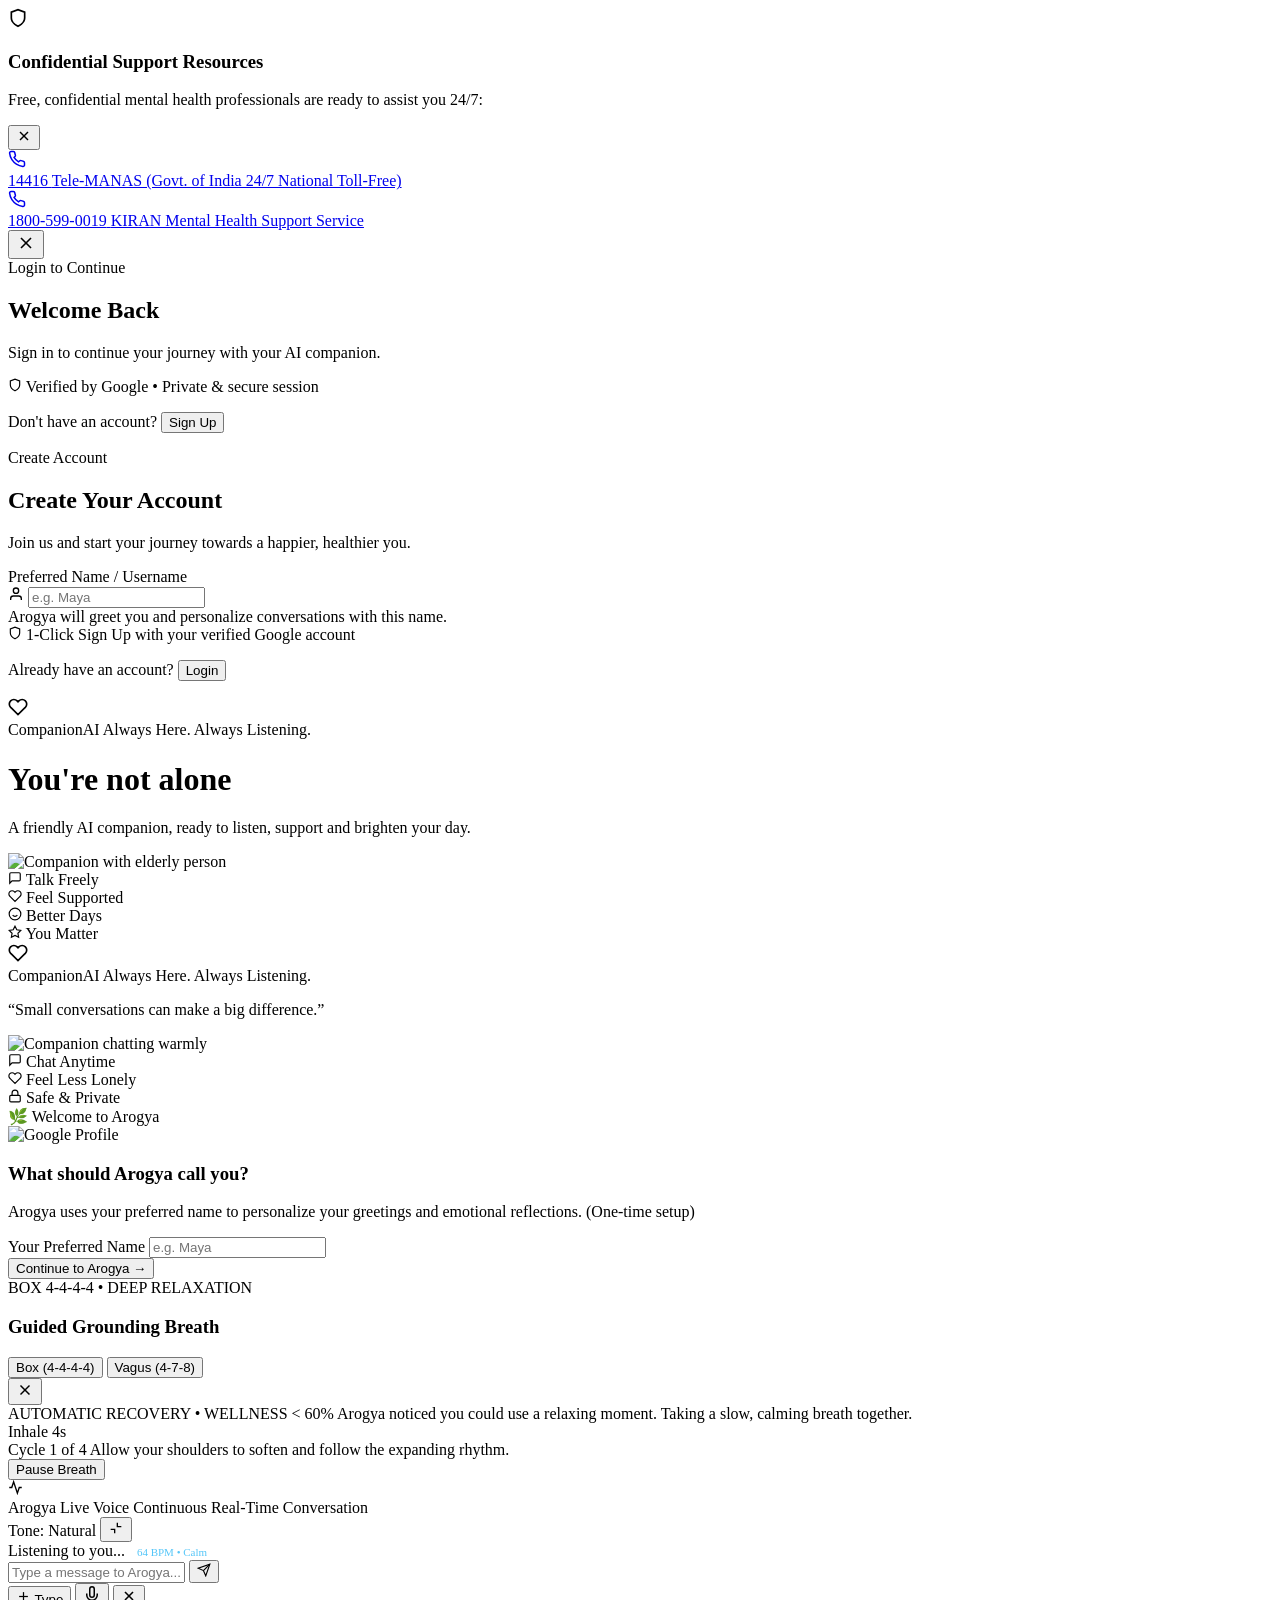
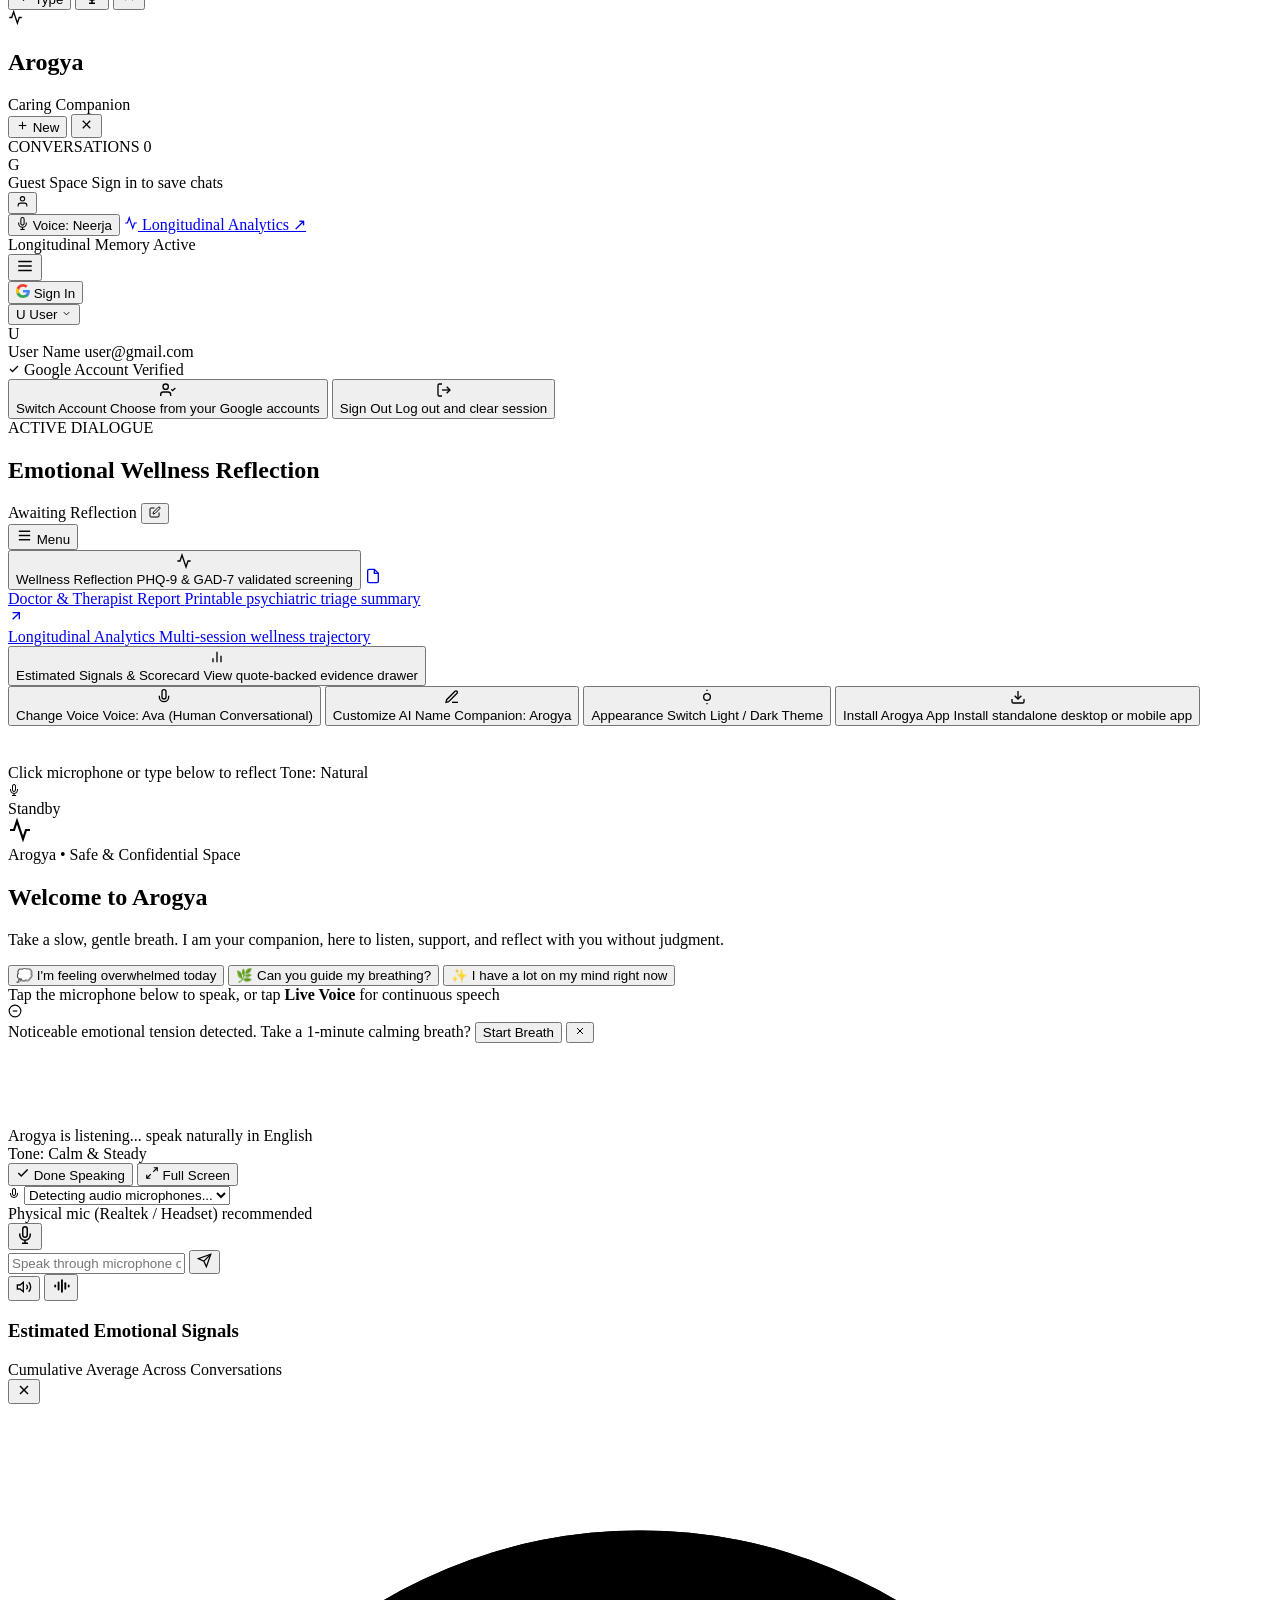
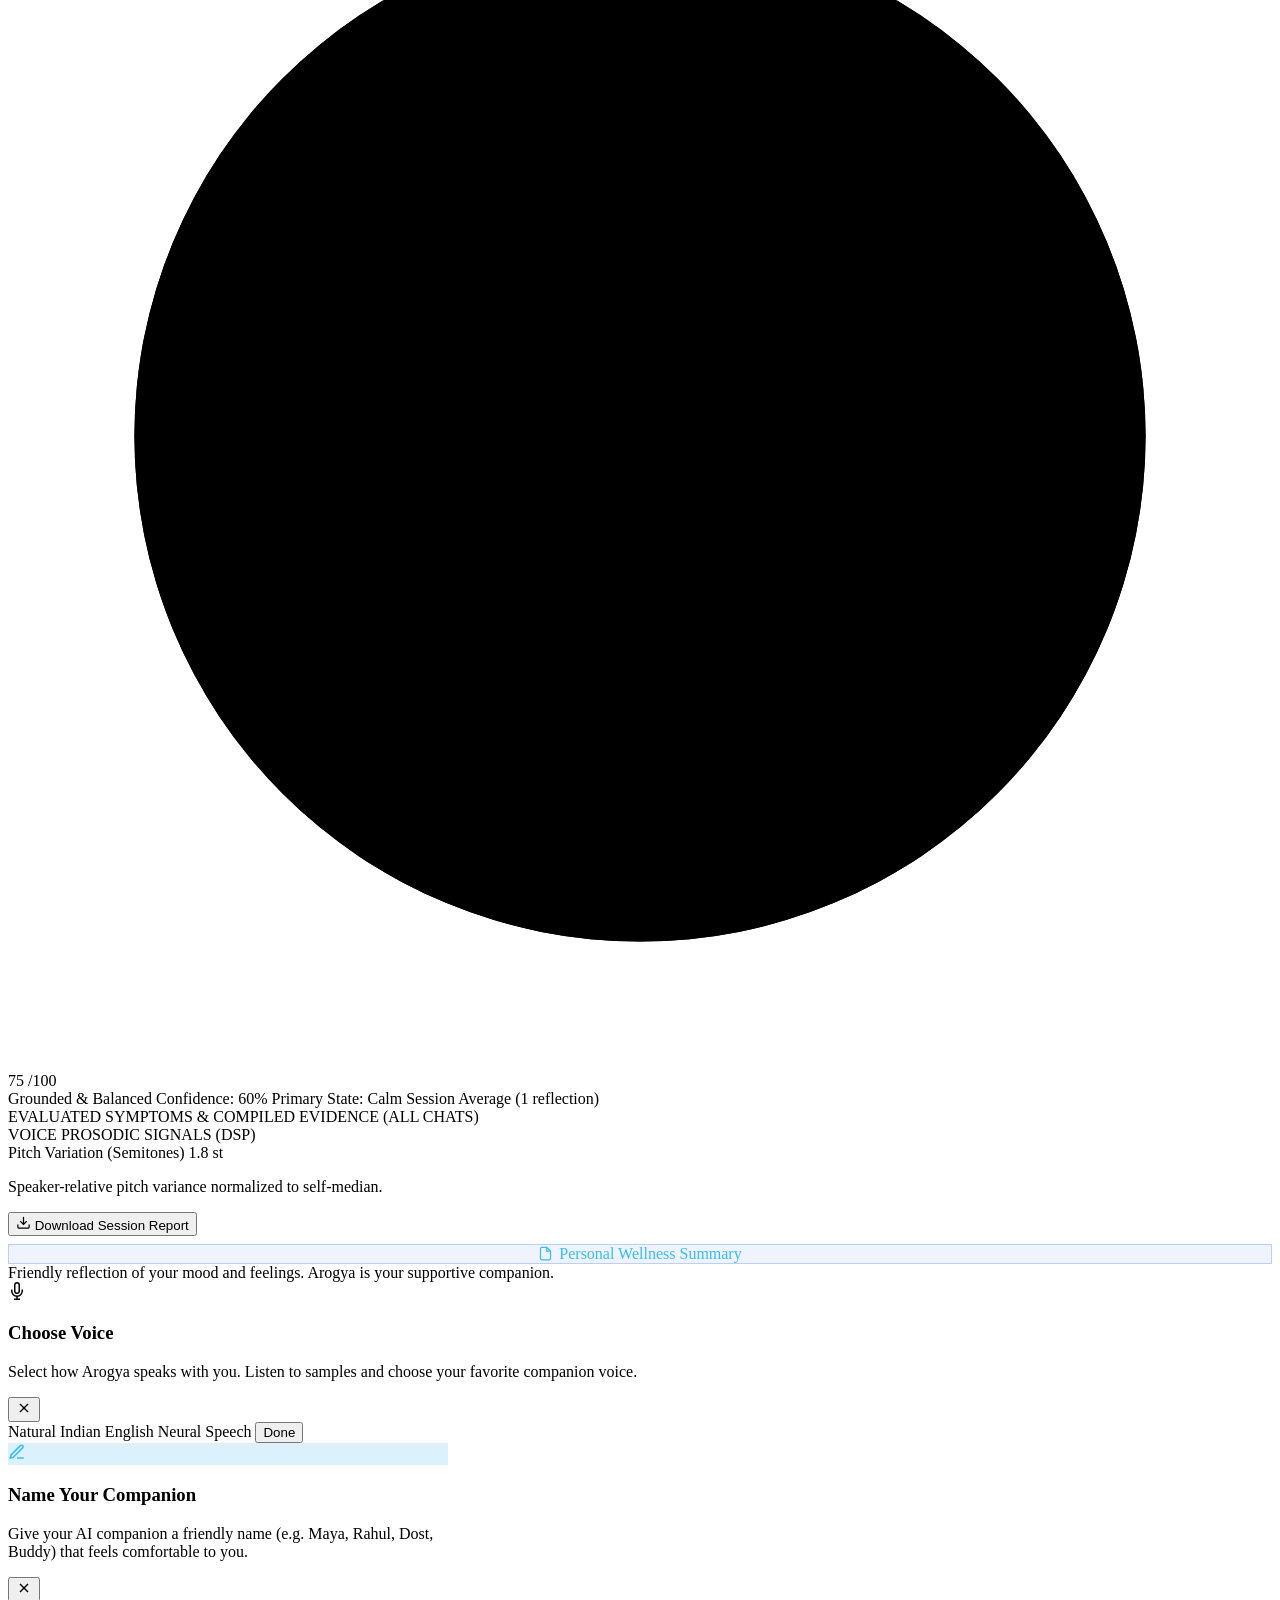
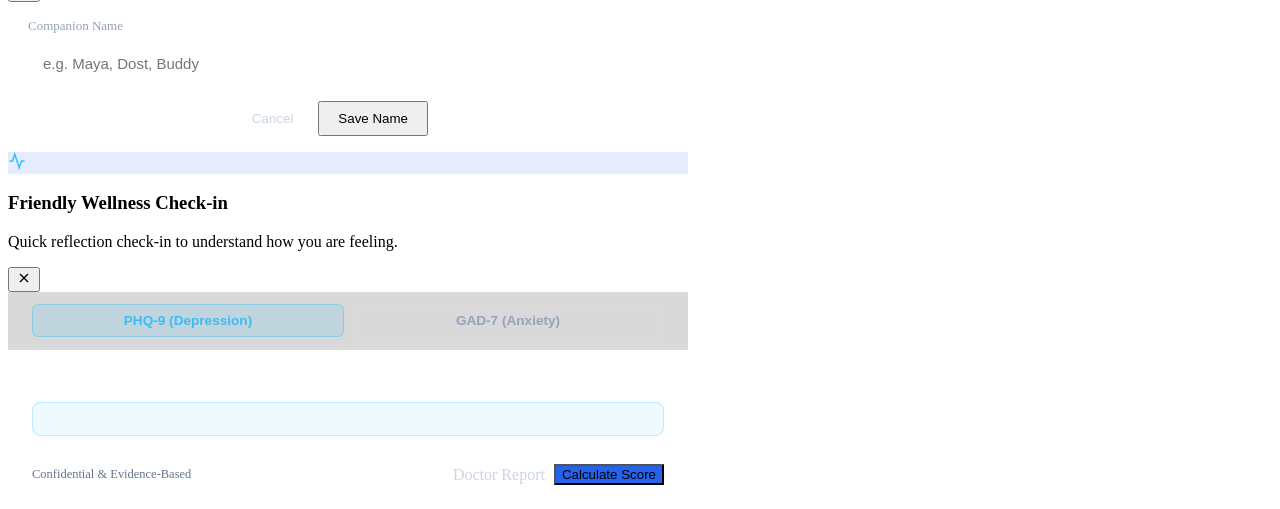
==== commit 2fd2e4c8: "feat(voice): full-duplex ChatGPT live voice mode with Silero VAD, sentence-level streaming TTS, and " ====
--- a/mental_health_voice_ai/static/index.html
+++ b/mental_health_voice_ai/static/index.html
@@ -9,7 +9,7 @@
     <link rel="preconnect" href="https://fonts.googleapis.com">
     <link rel="preconnect" href="https://fonts.gstatic.com" crossorigin>
     <link href="https://fonts.googleapis.com/css2?family=Newsreader:ital,opsz,wght@0,6..72,300;0,6..72,400;1,6..72,300;1,6..72,400&family=Plus+Jakarta+Sans:wght@400;500;600;700&family=Space+Grotesk:wght@400;500;600;700&display=swap" rel="stylesheet">
-    <link rel="stylesheet" href="/static/style.css?v=2.9.2">
+    <link rel="stylesheet" href="/static/style.css?v=3.0.0">
     <!-- PWA Manifest & Mobile Configuration -->
     <link rel="manifest" href="/manifest.json">
     <meta name="theme-color" content="#0a0a0c">
@@ -348,6 +348,7 @@
                 <div class="voice-state-pill" id="modalVoiceStatePill">
                     <span class="voice-pulsing-dot"></span>
                     <span id="modalVoiceStateText">Listening to you...</span>
+                    <span class="modal-tone-inline-badge" id="modalVocalTelemetry" style="margin-left: 8px; opacity: 0.85; font-size: 11px; color: #38bdf8;">64 BPM • Calm</span>
                 </div>
             </div>
 
@@ -980,6 +981,6 @@
         <span id="themeLabel">Dark</span>
     </div>
 
-    <script src="/static/app.js?v=2.9.2"></script>
+    <script src="/static/app.js?v=3.0.0"></script>
 </body>
 </html>
